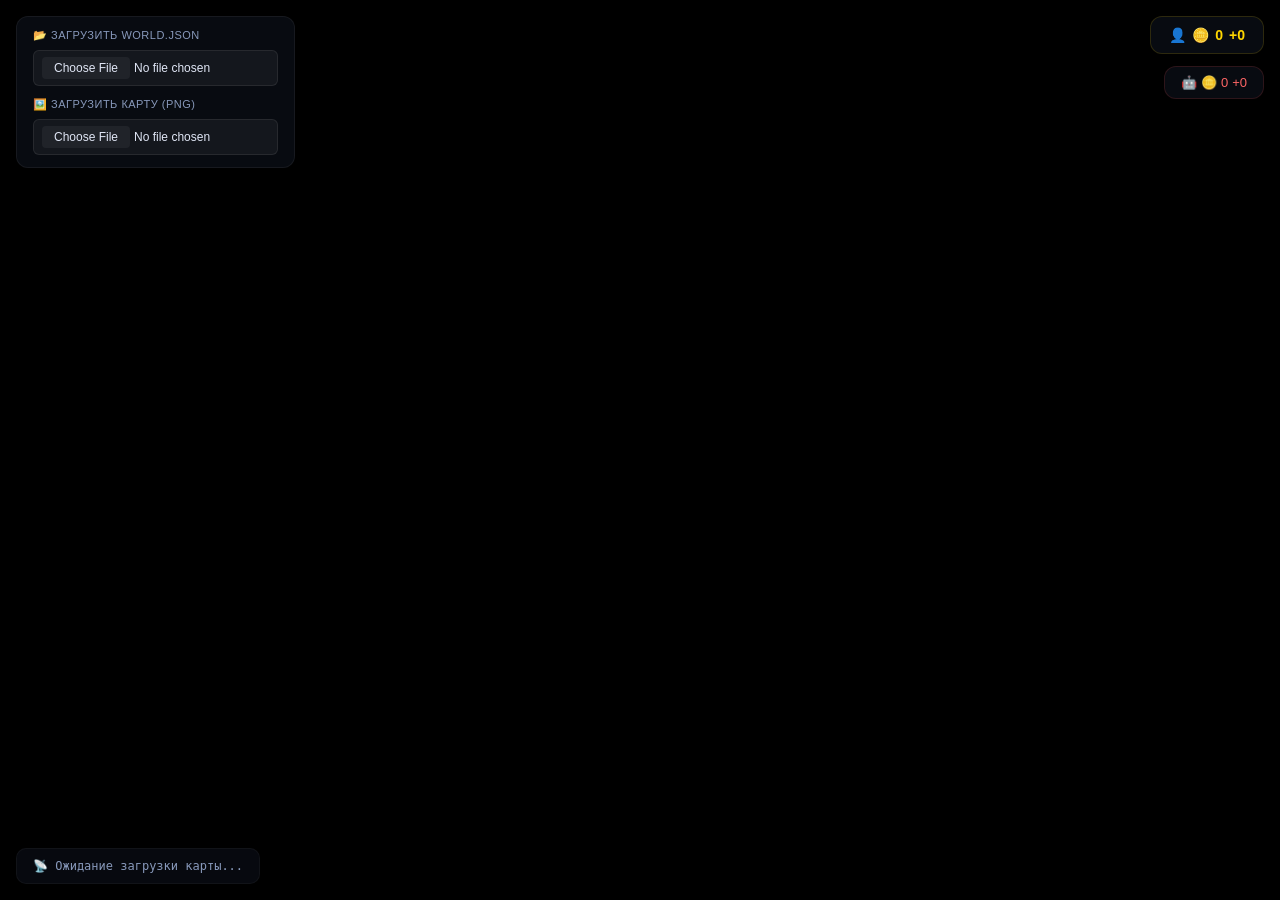
==== index.html @ 54595f09 "Первый коммит: полный проект" ====
<!DOCTYPE html>
<html lang="ru">
<head>
  <meta charset="UTF-8" />
  <title>RTS Engine</title>
  <link rel="stylesheet" href="css/style.css" />
  <style>
    /* Базовые стили (если style.css не подгрузится) */
    body {
      margin: 0;
      overflow: hidden;
      background: #0a0d14;
      color: #fff;
      font-family: 'Segoe UI', sans-serif;
      user-select: none;
    }
    #gameCanvas {
      width: 100vw;
      height: 100vh;
      display: block;
      background: #000;
      cursor: grab;
    }
    #gameCanvas:active {
      cursor: grabbing;
    }
    #fileLoaderBox {
      position: absolute;
      top: 16px;
      left: 16px;
      z-index: 10;
      background: rgba(10, 13, 20, 0.85);
      backdrop-filter: blur(8px);
      padding: 12px 16px;
      border-radius: 12px;
      border: 1px solid rgba(255, 255, 255, 0.06);
      display: flex;
      flex-direction: column;
      gap: 8px;
      font-size: 13px;
      min-width: 180px;
    }
    #fileLoaderBox label {
      color: #8899bb;
      font-size: 11px;
      text-transform: uppercase;
      letter-spacing: 0.5px;
    }
    #fileLoaderBox input[type="file"] {
      background: rgba(255, 255, 255, 0.05);
      border: 1px solid rgba(255, 255, 255, 0.08);
      border-radius: 6px;
      padding: 6px 8px;
      color: #e0e6f5;
      font-size: 12px;
      cursor: pointer;
    }
    #fileLoaderBox input[type="file"]::file-selector-button {
      background: rgba(255, 255, 255, 0.05);
      border: none;
      border-radius: 4px;
      padding: 4px 12px;
      color: #e0e6f5;
      cursor: pointer;
      font-size: 12px;
    }
    #fileLoaderBox input[type="file"]::file-selector-button:hover {
      background: rgba(255, 255, 255, 0.1);
    }
    #infoPanel {
      position: absolute;
      bottom: 16px;
      left: 16px;
      z-index: 10;
      background: rgba(10, 13, 20, 0.75);
      backdrop-filter: blur(8px);
      padding: 10px 16px;
      border-radius: 10px;
      border: 1px solid rgba(255, 255, 255, 0.04);
      font-size: 12px;
      color: #8899bb;
      min-width: 200px;
      pointer-events: none;
      font-family: 'Consolas', monospace;
    }
    #goldDisplay {
      position: absolute;
      top: 16px;
      right: 16px;
      z-index: 10;
      background: rgba(10, 13, 20, 0.85);
      backdrop-filter: blur(8px);
      padding: 10px 18px;
      border-radius: 12px;
      border: 1px solid rgba(255, 215, 0, 0.15);
      font-size: 14px;
      color: #ffd700;
      font-weight: 600;
      display: flex;
      align-items: center;
      gap: 6px;
    }
    #aiGoldDisplay {
      position: absolute;
      top: 66px;
      right: 16px;
      z-index: 10;
      background: rgba(10, 13, 20, 0.85);
      backdrop-filter: blur(8px);
      padding: 8px 16px;
      border-radius: 12px;
      border: 1px solid rgba(255, 80, 80, 0.15);
      font-size: 13px;
      color: #ff6666;
      font-weight: 500;
      display: flex;
      align-items: center;
      gap: 4px;
    }
    /* ===== СТИЛИ ПАНЕЛИ ГОРОДА (встроены на случай, если style.css не загрузился) ===== */
    .city-panel-overlay {
      position: fixed;
      top: 0;
      left: 0;
      width: 100vw;
      height: 100vh;
      background: rgba(0, 0, 0, 0.5);
      backdrop-filter: blur(4px);
      z-index: 999;
      display: none;
      opacity: 0;
      transition: opacity 0.3s ease;
    }
    .city-panel-overlay.visible {
      display: block;
      opacity: 1;
    }
    .city-panel {
      position: fixed;
      bottom: 40px;
      left: 50%;
      transform: translateX(-50%) translateY(120%);
      background: rgba(10, 15, 30, 0.95);
      backdrop-filter: blur(20px);
      border: 1px solid rgba(255, 255, 255, 0.08);
      border-radius: 20px;
      padding: 20px 24px 24px;
      min-width: 340px;
      max-width: 420px;
      width: 90%;
      color: #e0e6f5;
      box-shadow: 0 25px 80px rgba(0, 0, 0, 0.9);
      z-index: 1000;
      transition: transform 0.4s cubic-bezier(0.34, 1.56, 0.64, 1);
      pointer-events: auto;
      display: none;
    }
    .city-panel.visible {
      transform: translateX(-50%) translateY(0);
      display: block;
    }
    .city-panel .close-btn {
      position: absolute;
      top: 12px;
      right: 16px;
      background: none;
      border: none;
      color: #556688;
      font-size: 22px;
      cursor: pointer;
      transition: color 0.2s;
      padding: 4px 8px;
      line-height: 1;
    }
    .city-panel .close-btn:hover {
      color: #e0e6f5;
    }
    .city-panel-header {
      display: flex;
      justify-content: space-between;
      align-items: center;
      margin-bottom: 16px;
      padding-right: 32px;
    }
    .city-panel-header h2 {
      margin: 0;
      font-size: 20px;
      font-weight: 600;
      color: #fff;
    }
    .city-owner {
      font-size: 12px;
      padding: 4px 14px;
      border-radius: 20px;
      font-weight: 500;
      white-space: nowrap;
    }
    .city-owner.player {
      background: rgba(50, 150, 255, 0.2);
      color: #4a9eff;
    }
    .city-owner.ai {
      background: rgba(255, 80, 80, 0.2);
      color: #ff6666;
    }
    .city-owner.neutral {
      background: rgba(200, 200, 200, 0.08);
      color: #7788aa;
    }
    .city-panel-body {
      display: grid;
      grid-template-columns: 1fr 1fr;
      gap: 4px 16px;
      margin-bottom: 18px;
    }
    .city-stat {
      display: flex;
      justify-content: space-between;
      padding: 6px 0;
      border-bottom: 1px solid rgba(255, 255, 255, 0.04);
    }
    .city-stat .label {
      color: #556688;
      font-size: 13px;
    }
    .city-stat .value {
      color: #e0e6f5;
      font-weight: 500;
      font-size: 13px;
    }
    .city-panel-actions {
      display: flex;
      gap: 10px;
    }
    .city-panel-actions .action-btn {
      flex: 1;
      padding: 10px 14px;
      background: rgba(255, 255, 255, 0.04);
      border: 1px solid rgba(255, 255, 255, 0.06);
      border-radius: 12px;
      color: #e0e6f5;
      font-size: 13px;
      font-weight: 500;
      cursor: pointer;
      transition: all 0.2s;
      text-align: center;
    }
    .city-panel-actions .action-btn:hover {
      background: rgba(255, 255, 255, 0.1);
      border-color: rgba(255, 255, 255, 0.15);
      transform: translateY(-1px);
    }
    .city-panel-actions .action-btn:active {
      transform: translateY(0);
    }
    .city-panel-actions .action-btn:disabled {
      opacity: 0.35;
      cursor: not-allowed;
      transform: none !important;
    }
  </style>
</head>

<body>
  <!-- ===== ЗАГРУЗЧИК ===== -->
  <div id="fileLoaderBox">
    <label>📂 Загрузить world.json</label>
    <input id="fileLoader" type="file" accept=".json" />
    <label style="margin-top:4px;">🖼️ Загрузить карту (PNG)</label>
    <input id="imageLoader" type="file" accept="image/png" />
  </div>

  <!-- ===== ИНФОПАНЕЛЬ ===== -->
  <div id="infoPanel">📡 Ожидание загрузки карты...</div>

  <!-- ===== ЗОЛОТО ===== -->
  <div id="goldDisplay">
    <span>👤</span>
    <span>🪙</span>
    <span id="goldAmount">0</span>
    <span id="goldChange">+0</span>
  </div>
  <div id="aiGoldDisplay">
    <span>🤖</span>
    <span>🪙</span>
    <span id="aiGoldAmount">0</span>
    <span id="aiGoldChange">+0</span>
  </div>

  <!-- ===== CANVAS ===== -->
  <canvas id="gameCanvas"></canvas>

  <!-- ===== СКРИПТЫ ===== -->
  <script type="module">
    import CityPanel from "./js/ui/CityPanel.js";
    import GameState from "./js/core/GameState.js";
    import Renderer from "./js/core/Renderer.js";
    import InputHandler from "./js/core/InputHandler.js";
    import Camera from "./js/core/Camera.js";
    import SelectionManager from "./js/core/SelectionManager.js";

    const canvas = document.getElementById("gameCanvas");
    const infoPanel = document.getElementById("infoPanel");
    const goldAmount = document.getElementById("goldAmount");
    const goldChange = document.getElementById("goldChange");
    const aiGoldAmount = document.getElementById("aiGoldAmount");
    const aiGoldChange = document.getElementById("aiGoldChange");

    function resize() {
      canvas.width = window.innerWidth;
      canvas.height = window.innerHeight;
    }
    resize();
    window.addEventListener("resize", resize);

    let game = null;
    let renderer = null;
    let input = null;
    let camera = null;
    let cityPanel = null;

    const fileLoader = document.getElementById("fileLoader");
    const imageLoader = document.getElementById("imageLoader");

    fileLoader.addEventListener("change", async (e) => {
      const file = e.target.files[0];
      if (!file) return;

      try {
        const text = await file.text();
        const world = JSON.parse(text);

        game = new GameState(world);
        camera = new Camera(canvas);
        camera.centerOnWorld();
        renderer = new Renderer(canvas, game, camera);
        cityPanel = new CityPanel(game);
        input = new InputHandler(canvas, game, renderer, camera, cityPanel);
        renderer.setInputHandler(input);

        // ===== СОЗДАЁМ SELECTION MANAGER ПОСЛЕ ВСЕХ =====
        const selectionManager = new SelectionManager(canvas, game, camera, renderer);

        infoPanel.textContent = "✅ Карта загружена!";
        loop();
      } catch (err) {
        console.error("❌ Ошибка загрузки:", err);
        infoPanel.textContent = "❌ Ошибка: " + err.message;
      }
    });

    imageLoader.addEventListener("change", async (e) => {
      const file = e.target.files[0];
      if (!file) return;

      const reader = new FileReader();
      reader.onload = () => {
        const img = new Image();
        img.src = reader.result;
        img.onload = () => {
          if (renderer) {
            renderer.setBackgroundImage(img);
          }
        };
      };
      reader.readAsDataURL(file);
    });

    function updateInfoPanel() {
      if (!game) {
        infoPanel.textContent = "📡 Ожидание загрузки карты...";
        return;
      }

      // Золото игрока
      if (goldAmount) {
        goldAmount.textContent = Math.floor(game.playerGold);
      }
      if (goldChange) {
        const change = game.goldPerTurn || 0;
        const sign = change >= 0 ? "+" : "";
        goldChange.textContent = `${sign}${change}`;
        goldChange.style.color = change >= 0 ? "#66cc88" : "#ff6666";
      }

      // Золото ИИ
      if (aiGoldAmount) {
        aiGoldAmount.textContent = Math.floor(game.aiGold);
      }
      if (aiGoldChange) {
        let aiIncome = 0;
        for (const city of game.cities) {
          if (city.owner === game.aiId) {
            aiIncome += game.getCityIncome(city);
          }
        }
        const sign = aiIncome >= 0 ? "+" : "";
        aiGoldChange.textContent = `${sign}${aiIncome}`;
        aiGoldChange.style.color = aiIncome >= 0 ? "#66cc88" : "#ff6666";
      }

      if (game.selectedCity) {
        const c = game.selectedCity;
        infoPanel.textContent = `🏙️ ${c.name || "Город"} (уровень ${c.level || 1})`;
        return;
      }
      if (game.selectedPoint) {
        const p = game.selectedPoint;
        const type = p.cityType ? `, ${p.cityType}` : "";
        infoPanel.textContent = `📍 Точка #${p.id} (${p.x.toFixed(3)}, ${p.y.toFixed(3)})${type}`;
        return;
      }
      if (game.selectedProvince) {
        const prov = game.selectedProvince;
        infoPanel.textContent = `🗺️ Провинция: ${prov.name || prov.id}`;
        return;
      }
      const stats = game.getStats();
      infoPanel.textContent =
        `📍 ${stats.points} точек | 🛤️ ${stats.roads} дорог | 🏛️ ${stats.provinces} провинций | 🏙️ ${game.cities.length} городов`;
    }

    function loop() {
      if (!game || !renderer) return;

      const dt = 0.016;
      game.update(dt);
      renderer.render();
      updateInfoPanel();

      requestAnimationFrame(loop);
    }

    window.addEventListener("resize", () => {
      if (camera) {
        camera.centerOnWorld();
      }
    });
  </script>
</body>
</html>
---- css/style.css ----
/* ===== БАЗОВЫЕ СТИЛИ ===== */
* {
  margin: 0;
  padding: 0;
  box-sizing: border-box;
}
body {
  background: #0a0f1e;
  color: white;
  font-family: 'Segoe UI', sans-serif;
  overflow: hidden;
  height: 100vh;
}
canvas {
  display: block;
  margin: 0 auto;
  width: 100vw;
  height: 100vh;
  cursor: grab;
}
canvas:active {
  cursor: grabbing;
}

/* ===== ЗАГРУЗЧИК ===== */
#fileLoaderBox {
  position: absolute;
  top: 16px;
  left: 16px;
  z-index: 10;
  background: rgba(10, 13, 20, 0.85);
  backdrop-filter: blur(8px);
  padding: 12px 16px;
  border-radius: 12px;
  border: 1px solid rgba(255, 255, 255, 0.06);
  display: flex;
  flex-direction: column;
  gap: 8px;
  font-size: 13px;
  min-width: 180px;
}
#fileLoaderBox label {
  color: #8899bb;
  font-size: 11px;
  text-transform: uppercase;
  letter-spacing: 0.5px;
}
#fileLoaderBox input[type="file"] {
  background: rgba(255, 255, 255, 0.05);
  border: 1px solid rgba(255, 255, 255, 0.08);
  border-radius: 6px;
  padding: 6px 8px;
  color: #e0e6f5;
  font-size: 12px;
  cursor: pointer;
}

/* ===== ИНФОПАНЕЛЬ ===== */
#infoPanel {
  position: absolute;
  bottom: 16px;
  left: 16px;
  z-index: 10;
  background: rgba(10, 13, 20, 0.75);
  backdrop-filter: blur(8px);
  padding: 10px 16px;
  border-radius: 10px;
  border: 1px solid rgba(255, 255, 255, 0.04);
  font-size: 12px;
  color: #8899bb;
  min-width: 200px;
  pointer-events: none;
  font-family: 'Consolas', monospace;
}

/* ===== ЗОЛОТО ИГРОКА ===== */
#goldDisplay {
  position: absolute;
  top: 16px;
  right: 16px;
  z-index: 10;
  background: rgba(10, 13, 20, 0.85);
  backdrop-filter: blur(8px);
  padding: 10px 18px;
  border-radius: 12px;
  border: 1px solid rgba(255, 215, 0, 0.15);
  font-size: 14px;
  color: #ffd700;
  font-weight: 600;
  display: flex;
  align-items: center;
  gap: 6px;
}

/* ===== ЗОЛОТО ИИ ===== */
#aiGoldDisplay {
  position: absolute;
  top: 66px;
  right: 16px;
  z-index: 10;
  background: rgba(10, 13, 20, 0.85);
  backdrop-filter: blur(8px);
  padding: 8px 16px;
  border-radius: 12px;
  border: 1px solid rgba(255, 80, 80, 0.15);
  font-size: 13px;
  color: #ff6666;
  font-weight: 500;
  display: flex;
  align-items: center;
  gap: 4px;
}

/* ===== ПАНЕЛЬ ГОРОДА ===== */
.city-panel-overlay {
  position: fixed;
  top: 0;
  left: 0;
  width: 100vw;
  height: 100vh;
  background: rgba(0, 0, 0, 0.5);
  backdrop-filter: blur(4px);
  z-index: 999;
  display: none;
  opacity: 0;
  transition: opacity 0.3s ease;
}
.city-panel-overlay.visible {
  display: block;
  opacity: 1;
}

.city-panel {
  position: fixed;
  bottom: 40px;
  left: 50%;
  transform: translateX(-50%) translateY(120%);
  background: rgba(10, 15, 30, 0.95);
  backdrop-filter: blur(20px);
  border: 1px solid rgba(255, 255, 255, 0.08);
  border-radius: 20px;
  padding: 20px 24px 24px;
  min-width: 340px;
  max-width: 420px;
  width: 90%;
  color: #e0e6f5;
  box-shadow: 0 25px 80px rgba(0, 0, 0, 0.9);
  z-index: 1000;
  transition: transform 0.4s cubic-bezier(0.34, 1.56, 0.64, 1);
  pointer-events: auto;
  display: none;
}
.city-panel.visible {
  transform: translateX(-50%) translateY(0);
  display: block;
}

.city-panel .close-btn {
  position: absolute;
  top: 12px;
  right: 16px;
  background: none;
  border: none;
  color: #556688;
  font-size: 22px;
  cursor: pointer;
  transition: color 0.2s;
  padding: 4px 8px;
  line-height: 1;
}
.city-panel .close-btn:hover {
  color: #e0e6f5;
}

.city-panel-header {
  display: flex;
  justify-content: space-between;
  align-items: center;
  margin-bottom: 16px;
  padding-right: 32px;
}
.city-panel-header h2 {
  margin: 0;
  font-size: 20px;
  font-weight: 600;
  color: #fff;
}
.city-owner {
  font-size: 12px;
  padding: 4px 14px;
  border-radius: 20px;
  font-weight: 500;
  white-space: nowrap;
}
.city-owner.player {
  background: rgba(50, 150, 255, 0.2);
  color: #4a9eff;
}
.city-owner.ai {
  background: rgba(255, 80, 80, 0.2);
  color: #ff6666;
}
.city-owner.neutral {
  background: rgba(200, 200, 200, 0.08);
  color: #7788aa;
}

.city-panel-body {
  display: grid;
  grid-template-columns: 1fr 1fr;
  gap: 4px 16px;
  margin-bottom: 18px;
}
.city-stat {
  display: flex;
  justify-content: space-between;
  padding: 6px 0;
  border-bottom: 1px solid rgba(255, 255, 255, 0.04);
}
.city-stat .label {
  color: #556688;
  font-size: 13px;
}
.city-stat .value {
  color: #e0e6f5;
  font-weight: 500;
  font-size: 13px;
}

.city-panel-actions {
  display: flex;
  gap: 10px;
}
.city-panel-actions .action-btn {
  flex: 1;
  padding: 10px 14px;
  background: rgba(255, 255, 255, 0.04);
  border: 1px solid rgba(255, 255, 255, 0.06);
  border-radius: 12px;
  color: #e0e6f5;
  font-size: 13px;
  font-weight: 500;
  cursor: pointer;
  transition: all 0.2s;
  text-align: center;
}
.city-panel-actions .action-btn:hover {
  background: rgba(255, 255, 255, 0.1);
  border-color: rgba(255, 255, 255, 0.15);
  transform: translateY(-1px);
}
.city-panel-actions .action-btn:active {
  transform: translateY(0);
}
.city-panel-actions .action-btn:disabled {
  opacity: 0.35;
  cursor: not-allowed;
  transform: none !important;
}
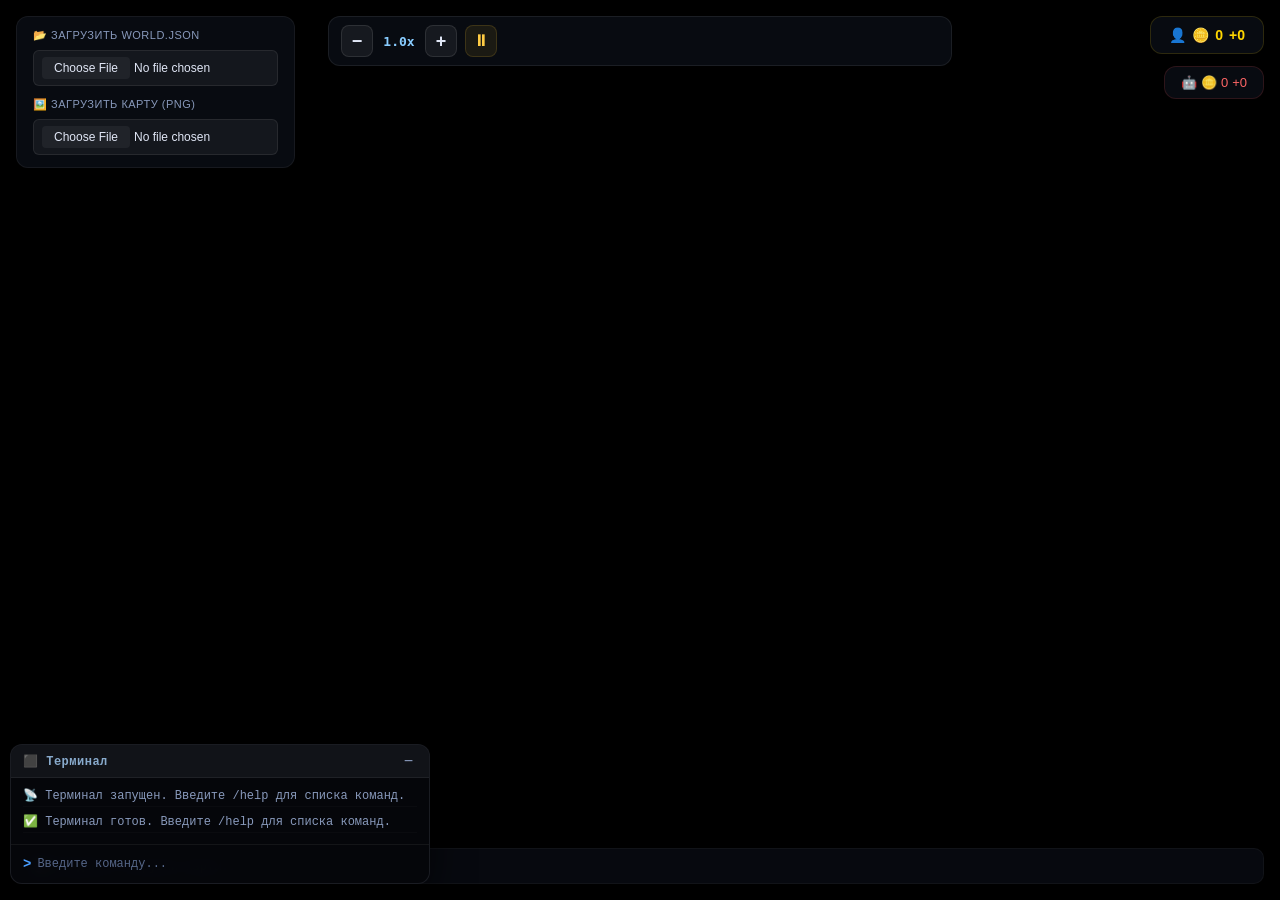
==== commit b9e2a152: "Добавлена регулировка скорости в GameState: кнопки и терминал теперь влияют на игровой процесс" ====
--- a/index.html
+++ b/index.html
@@ -4,6 +4,7 @@
   <meta charset="UTF-8" />
   <title>RTS Engine</title>
   <link rel="stylesheet" href="css/style.css" />
+
   <style>
     /* Базовые стили (если style.css не подгрузится) */
     body {
@@ -14,6 +15,9 @@
       font-family: 'Segoe UI', sans-serif;
       user-select: none;
     }
+
+  
+
     #gameCanvas {
       width: 100vw;
       height: 100vh;
@@ -21,9 +25,11 @@
       background: #000;
       cursor: grab;
     }
+
     #gameCanvas:active {
       cursor: grabbing;
     }
+
     #fileLoaderBox {
       position: absolute;
       top: 16px;
@@ -40,12 +46,14 @@
       font-size: 13px;
       min-width: 180px;
     }
+
     #fileLoaderBox label {
       color: #8899bb;
       font-size: 11px;
       text-transform: uppercase;
       letter-spacing: 0.5px;
     }
+
     #fileLoaderBox input[type="file"] {
       background: rgba(255, 255, 255, 0.05);
       border: 1px solid rgba(255, 255, 255, 0.08);
@@ -55,6 +63,7 @@
       font-size: 12px;
       cursor: pointer;
     }
+
     #fileLoaderBox input[type="file"]::file-selector-button {
       background: rgba(255, 255, 255, 0.05);
       border: none;
@@ -64,9 +73,11 @@
       cursor: pointer;
       font-size: 12px;
     }
+
     #fileLoaderBox input[type="file"]::file-selector-button:hover {
       background: rgba(255, 255, 255, 0.1);
     }
+
     #infoPanel {
       position: absolute;
       bottom: 16px;
@@ -83,6 +94,7 @@
       pointer-events: none;
       font-family: 'Consolas', monospace;
     }
+
     #goldDisplay {
       position: absolute;
       top: 16px;
@@ -100,6 +112,7 @@
       align-items: center;
       gap: 6px;
     }
+
     #aiGoldDisplay {
       position: absolute;
       top: 66px;
@@ -117,7 +130,52 @@
       align-items: center;
       gap: 4px;
     }
-    /* ===== СТИЛИ ПАНЕЛИ ГОРОДА (встроены на случай, если style.css не загрузился) ===== */
+    
+  
+
+
+    /* ===== УПРАВЛЕНИЕ СКОРОСТЬЮ ===== */
+    #speedControls {
+      position: absolute;
+      top: 16px;
+      left: 50%;
+      transform: translateX(-50%);
+      z-index: 20;
+      display: flex;
+      align-items: center;
+      gap: 8px;
+      background: rgba(10, 13, 20, 0.85);
+      backdrop-filter: blur(8px);
+      padding: 8px 12px;
+      border-radius: 12px;
+      border: 1px solid rgba(255, 255, 255, 0.08);
+    }
+
+    #speedControls button {
+      width: 32px;
+      height: 32px;
+      border: 1px solid rgba(255, 255, 255, 0.1);
+      border-radius: 8px;
+      background: rgba(255, 255, 255, 0.06);
+      color: #e0e6f5;
+      font-size: 18px;
+      cursor: pointer;
+    }
+
+    #speedControls button:hover {
+      background: rgba(255, 255, 255, 0.14);
+    }
+
+    #speedDisplay {
+      min-width: 46px;
+      text-align: center;
+      font-family: Consolas, monospace;
+      font-size: 14px;
+      font-weight: bold;
+      color: #ffd700;
+    }
+
+    /* ===== СТИЛИ ПАНЕЛИ ГОРОДА ===== */
     .city-panel-overlay {
       position: fixed;
       top: 0;
@@ -131,10 +189,12 @@
       opacity: 0;
       transition: opacity 0.3s ease;
     }
+
     .city-panel-overlay.visible {
       display: block;
       opacity: 1;
     }
+
     .city-panel {
       position: fixed;
       bottom: 40px;
@@ -155,10 +215,12 @@
       pointer-events: auto;
       display: none;
     }
+
     .city-panel.visible {
       transform: translateX(-50%) translateY(0);
       display: block;
     }
+
     .city-panel .close-btn {
       position: absolute;
       top: 12px;
@@ -172,9 +234,11 @@
       padding: 4px 8px;
       line-height: 1;
     }
+
     .city-panel .close-btn:hover {
       color: #e0e6f5;
     }
+
     .city-panel-header {
       display: flex;
       justify-content: space-between;
@@ -182,12 +246,14 @@
       margin-bottom: 16px;
       padding-right: 32px;
     }
+
     .city-panel-header h2 {
       margin: 0;
       font-size: 20px;
       font-weight: 600;
       color: #fff;
     }
+
     .city-owner {
       font-size: 12px;
       padding: 4px 14px;
@@ -195,43 +261,52 @@
       font-weight: 500;
       white-space: nowrap;
     }
+
     .city-owner.player {
       background: rgba(50, 150, 255, 0.2);
       color: #4a9eff;
     }
+
     .city-owner.ai {
       background: rgba(255, 80, 80, 0.2);
       color: #ff6666;
     }
+
     .city-owner.neutral {
       background: rgba(200, 200, 200, 0.08);
       color: #7788aa;
     }
+
     .city-panel-body {
       display: grid;
       grid-template-columns: 1fr 1fr;
       gap: 4px 16px;
       margin-bottom: 18px;
     }
+
     .city-stat {
       display: flex;
       justify-content: space-between;
       padding: 6px 0;
       border-bottom: 1px solid rgba(255, 255, 255, 0.04);
     }
+
     .city-stat .label {
       color: #556688;
       font-size: 13px;
     }
+
     .city-stat .value {
       color: #e0e6f5;
       font-weight: 500;
       font-size: 13px;
     }
+
     .city-panel-actions {
       display: flex;
       gap: 10px;
     }
+
     .city-panel-actions .action-btn {
       flex: 1;
       padding: 10px 14px;
@@ -245,27 +320,114 @@
       transition: all 0.2s;
       text-align: center;
     }
+
     .city-panel-actions .action-btn:hover {
       background: rgba(255, 255, 255, 0.1);
       border-color: rgba(255, 255, 255, 0.15);
       transform: translateY(-1px);
     }
+
     .city-panel-actions .action-btn:active {
       transform: translateY(0);
     }
+
     .city-panel-actions .action-btn:disabled {
       opacity: 0.35;
       cursor: not-allowed;
       transform: none !important;
     }
+
+    /* ===== ТЕРМИНАЛ ===== */
+    #terminal {
+      position: fixed;
+      bottom: 16px;
+      right: 16px;
+      width: 420px;
+      max-height: 320px;
+      background: rgba(8, 10, 16, 0.95);
+      border: 1px solid rgba(255, 255, 255, 0.08);
+      border-radius: 12px;
+      z-index: 2000;
+      display: flex;
+      flex-direction: column;
+      font-family: 'Consolas', 'Courier New', monospace;
+      font-size: 12px;
+      overflow: hidden;
+      box-shadow: 0 12px 40px rgba(0, 0, 0, 0.6);
+    }
+
+    #terminal.collapsed {
+      max-height: 36px;
+    }
+
+    #terminal-header {
+      display: flex;
+      justify-content: space-between;
+      align-items: center;
+      padding: 8px 12px;
+      background: rgba(255, 255, 255, 0.04);
+      cursor: pointer;
+      user-select: none;
+    }
+
+    #terminal-toggle {
+      background: none;
+      border: none;
+      color: #8899bb;
+      font-size: 16px;
+      cursor: pointer;
+      padding: 0 4px;
+    }
+
+    #terminal-output {
+      flex: 1;
+      overflow-y: auto;
+      padding: 8px 12px;
+      max-height: 220px;
+    }
+
+    .terminal-line {
+      margin-bottom: 3px;
+      word-break: break-word;
+    }
+
+    .terminal-line.info { color: #c0c8d8; }
+    .terminal-line.success { color: #66cc88; }
+    .terminal-line.error { color: #ff6666; }
+    .terminal-line.system { color: #8899bb; }
+    .terminal-line.command { color: #4a9eff; }
+
+    #terminal-input-line {
+      display: flex;
+      align-items: center;
+      padding: 8px 12px;
+      border-top: 1px solid rgba(255, 255, 255, 0.06);
+      gap: 6px;
+    }
+
+    #terminal-prompt {
+      color: #4a9eff;
+    }
+
+    #terminal-input {
+      flex: 1;
+      background: transparent;
+      border: none;
+      outline: none;
+      color: #e0e6f5;
+      font-family: inherit;
+      font-size: 12px;
+    }
   </style>
 </head>
 
 <body>
+
   <!-- ===== ЗАГРУЗЧИК ===== -->
   <div id="fileLoaderBox">
     <label>📂 Загрузить world.json</label>
     <input id="fileLoader" type="file" accept=".json" />
+
     <label style="margin-top:4px;">🖼️ Загрузить карту (PNG)</label>
     <input id="imageLoader" type="file" accept="image/png" />
   </div>
@@ -280,6 +442,7 @@
     <span id="goldAmount">0</span>
     <span id="goldChange">+0</span>
   </div>
+
   <div id="aiGoldDisplay">
     <span>🤖</span>
     <span>🪙</span>
@@ -287,8 +450,31 @@
     <span id="aiGoldChange">+0</span>
   </div>
 
+  <!-- ===== КНОПКИ УПРАВЛЕНИЯ СКОРОСТЬЮ ===== -->
+  <div id="speedControls">
+    <button id="btnSlower" title="Замедлить">−</button>
+    <span id="speedDisplay">1.0x</span>
+    <button id="btnFaster" title="Ускорить">+</button>
+    <button id="btnPause" title="Пауза">⏸</button>
+  </div>
+
   <!-- ===== CANVAS ===== -->
   <canvas id="gameCanvas"></canvas>
+
+  <!-- ===== ВСТРОЕННЫЙ ТЕРМИНАЛ ===== -->
+  <div id="terminal">
+    <div id="terminal-header">
+      <span>⬛ Терминал</span>
+      <button id="terminal-toggle">−</button>
+    </div>
+    <div id="terminal-output">
+      <div class="terminal-line system">📡 Терминал запущен. Введите /help для списка команд.</div>
+    </div>
+    <div id="terminal-input-line">
+      <span id="terminal-prompt">></span>
+      <input id="terminal-input" type="text" placeholder="Введите команду..." />
+    </div>
+  </div>
 
   <!-- ===== СКРИПТЫ ===== -->
   <script type="module">
@@ -299,143 +485,401 @@
     import Camera from "./js/core/Camera.js";
     import SelectionManager from "./js/core/SelectionManager.js";
 
+    /* =========================================================
+       DOM
+       ========================================================= */
     const canvas = document.getElementById("gameCanvas");
     const infoPanel = document.getElementById("infoPanel");
+
     const goldAmount = document.getElementById("goldAmount");
     const goldChange = document.getElementById("goldChange");
+
     const aiGoldAmount = document.getElementById("aiGoldAmount");
     const aiGoldChange = document.getElementById("aiGoldChange");
 
+    const btnSlower = document.getElementById("btnSlower");
+    const btnFaster = document.getElementById("btnFaster");
+    const btnPause = document.getElementById("btnPause");
+    const speedDisplay = document.getElementById("speedDisplay");
+
+    const fileLoader = document.getElementById("fileLoader");
+    const imageLoader = document.getElementById("imageLoader");
+
+    /* =========================================================
+       CANVAS RESIZE
+       ========================================================= */
     function resize() {
       canvas.width = window.innerWidth;
       canvas.height = window.innerHeight;
     }
+
     resize();
     window.addEventListener("resize", resize);
 
+    /* =========================================================
+       GAME STATE
+       ========================================================= */
     let game = null;
     let renderer = null;
     let input = null;
     let camera = null;
     let cityPanel = null;
-
-    const fileLoader = document.getElementById("fileLoader");
-    const imageLoader = document.getElementById("imageLoader");
-
+    let selectionManager = null;
+
+    let animationFrameId = null;
+    let pendingBackgroundImage = null;
+
+    /* =========================================================
+       WORLD.JSON
+       ========================================================= */
     fileLoader.addEventListener("change", async (e) => {
       const file = e.target.files[0];
       if (!file) return;
 
       try {
+        if (animationFrameId !== null) {
+          cancelAnimationFrame(animationFrameId);
+          animationFrameId = null;
+        }
+
         const text = await file.text();
         const world = JSON.parse(text);
 
         game = new GameState(world);
+        updateSpeedControls();
+
         camera = new Camera(canvas);
         camera.centerOnWorld();
+
         renderer = new Renderer(canvas, game, camera);
+
+        if (pendingBackgroundImage) {
+          renderer.setBackgroundImage(pendingBackgroundImage);
+        }
+
         cityPanel = new CityPanel(game);
+
         input = new InputHandler(canvas, game, renderer, camera, cityPanel);
         renderer.setInputHandler(input);
 
-        // ===== СОЗДАЁМ SELECTION MANAGER ПОСЛЕ ВСЕХ =====
-        const selectionManager = new SelectionManager(canvas, game, camera, renderer);
+        selectionManager = new SelectionManager(canvas, game, camera, renderer);
 
         infoPanel.textContent = "✅ Карта загружена!";
         loop();
+
       } catch (err) {
         console.error("❌ Ошибка загрузки:", err);
         infoPanel.textContent = "❌ Ошибка: " + err.message;
       }
     });
 
+    /* =========================================================
+       IMAGE / PNG
+       ========================================================= */
     imageLoader.addEventListener("change", async (e) => {
       const file = e.target.files[0];
       if (!file) return;
 
       const reader = new FileReader();
+
       reader.onload = () => {
         const img = new Image();
         img.src = reader.result;
+
         img.onload = () => {
+          pendingBackgroundImage = img;
           if (renderer) {
             renderer.setBackgroundImage(img);
           }
         };
       };
+
       reader.readAsDataURL(file);
     });
 
+    /* =========================================================
+       INFO PANEL
+       ========================================================= */
     function updateInfoPanel() {
       if (!game) {
         infoPanel.textContent = "📡 Ожидание загрузки карты...";
         return;
       }
 
-      // Золото игрока
+      /* =========================
+         ЗОЛОТО ИГРОКА (чистый доход)
+         ========================= */
       if (goldAmount) {
         goldAmount.textContent = Math.floor(game.playerGold);
       }
+
       if (goldChange) {
-        const change = game.goldPerTurn || 0;
-        const sign = change >= 0 ? "+" : "";
-        goldChange.textContent = `${sign}${change}`;
-        goldChange.style.color = change >= 0 ? "#66cc88" : "#ff6666";
-      }
-
-      // Золото ИИ
+        const net = game.getNetIncome(game.playerId);
+        const sign = net.net >= 0 ? '+' : '';
+        goldChange.textContent = `${sign}${net.net}`;
+        goldChange.style.color = net.net >= 0 ? '#66cc88' : '#ff6666';
+      }
+
+      /* =========================
+         ЗОЛОТО ИИ (чистый доход)
+         ========================= */
       if (aiGoldAmount) {
         aiGoldAmount.textContent = Math.floor(game.aiGold);
       }
+
       if (aiGoldChange) {
-        let aiIncome = 0;
-        for (const city of game.cities) {
-          if (city.owner === game.aiId) {
-            aiIncome += game.getCityIncome(city);
-          }
-        }
-        const sign = aiIncome >= 0 ? "+" : "";
-        aiGoldChange.textContent = `${sign}${aiIncome}`;
-        aiGoldChange.style.color = aiIncome >= 0 ? "#66cc88" : "#ff6666";
-      }
-
+        const net = game.getNetIncome(game.aiId);
+        const sign = net.net >= 0 ? '+' : '';
+        aiGoldChange.textContent = `${sign}${net.net}`;
+        aiGoldChange.style.color = net.net >= 0 ? '#66cc88' : '#ff6666';
+      }
+
+      /* =========================
+         SELECTED CITY
+         ========================= */
       if (game.selectedCity) {
         const c = game.selectedCity;
         infoPanel.textContent = `🏙️ ${c.name || "Город"} (уровень ${c.level || 1})`;
         return;
       }
+
+      /* =========================
+         SELECTED POINT
+         ========================= */
       if (game.selectedPoint) {
         const p = game.selectedPoint;
         const type = p.cityType ? `, ${p.cityType}` : "";
         infoPanel.textContent = `📍 Точка #${p.id} (${p.x.toFixed(3)}, ${p.y.toFixed(3)})${type}`;
         return;
       }
+
+      /* =========================
+         SELECTED PROVINCE
+         ========================= */
       if (game.selectedProvince) {
         const prov = game.selectedProvince;
         infoPanel.textContent = `🗺️ Провинция: ${prov.name || prov.id}`;
         return;
       }
+
+      /* =========================
+         GENERAL STATS
+         ========================= */
       const stats = game.getStats();
       infoPanel.textContent =
         `📍 ${stats.points} точек | 🛤️ ${stats.roads} дорог | 🏛️ ${stats.provinces} провинций | 🏙️ ${game.cities.length} городов`;
     }
 
+
+    /* =========================================================
+       УПРАВЛЕНИЕ СКОРОСТЬЮ
+       ========================================================= */
+    function updateSpeedControls() {
+      if (!game) return;
+
+      const speed = game.speedMultiplier ?? 1;
+      speedDisplay.textContent = `${speed.toFixed(1)}x`;
+
+      if (game.paused) {
+        btnPause.textContent = "▶";
+        btnPause.title = "Продолжить";
+      } else {
+        btnPause.textContent = "⏸";
+        btnPause.title = "Пауза";
+      }
+    }
+
+    btnSlower.addEventListener("click", () => {
+      if (!game || typeof game.setSpeed !== "function") return;
+
+      const currentSpeed = game.speedMultiplier ?? 1;
+      const newSpeed = Math.max(0.1, currentSpeed - 0.1);
+
+      game.setSpeed(Number(newSpeed.toFixed(1)));
+      updateSpeedControls();
+    });
+
+    btnFaster.addEventListener("click", () => {
+      if (!game || typeof game.setSpeed !== "function") return;
+
+      const currentSpeed = game.speedMultiplier ?? 1;
+      const newSpeed = Math.min(5.0, currentSpeed + 0.1);
+
+      game.setSpeed(Number(newSpeed.toFixed(1)));
+      updateSpeedControls();
+    });
+
+    btnPause.addEventListener("click", () => {
+      if (!game || typeof game.togglePause !== "function") return;
+
+      game.togglePause();
+      updateSpeedControls();
+    });
+
+    /* =========================================================
+       GAME LOOP
+       ========================================================= */
     function loop() {
-      if (!game || !renderer) return;
+      if (!game || !renderer) {
+        animationFrameId = null;
+        return;
+      }
 
       const dt = 0.016;
+
       game.update(dt);
       renderer.render();
       updateInfoPanel();
 
-      requestAnimationFrame(loop);
-    }
-
-    window.addEventListener("resize", () => {
-      if (camera) {
-        camera.centerOnWorld();
+      animationFrameId = requestAnimationFrame(loop);
+    }
+
+    /* =========================================================
+       ТЕРМИНАЛ
+       ========================================================= */
+    const terminalOutput = document.getElementById('terminal-output');
+    const terminalInput = document.getElementById('terminal-input');
+    const terminalToggle = document.getElementById('terminal-toggle');
+    const terminal = document.getElementById('terminal');
+
+    function terminalLog(message, type = 'info') {
+      const line = document.createElement('div');
+      line.className = `terminal-line ${type}`;
+      line.textContent = message;
+      terminalOutput.appendChild(line);
+      terminalOutput.scrollTop = terminalOutput.scrollHeight;
+    }
+
+    const originalConsoleLog = console.log;
+    console.log = function (...args) {
+      originalConsoleLog(...args);
+      const msg = args.join(' ');
+      terminalLog(msg, 'info');
+    };
+
+    function handleTerminalCommand(input) {
+      const trimmed = input.trim();
+      if (!trimmed) return;
+
+      terminalLog(`> ${trimmed}`, 'command');
+
+      if (!game) {
+        terminalLog('❌ Игра ещё не загружена. Сначала загрузите world.json', 'error');
+        return;
+      }
+
+      const parts = trimmed.split(' ');
+      const cmd = parts[0].toLowerCase();
+      const args = parts.slice(1);
+
+      switch (cmd) {
+        case '/help':
+          terminalLog('📖 Доступные команды:', 'system');
+          terminalLog('  /speed [0.1-5.0]  — Установить скорость игры', 'system');
+          terminalLog('  /pause             — Включить/выключить паузу', 'system');
+          terminalLog('  /gold              — Показать золото игрока и ИИ', 'system');
+          terminalLog('  /units             — Показать количество юнитов', 'system');
+          terminalLog('  /cities            — Показать список городов', 'system');
+          terminalLog('  /clear             — Очистить терминал', 'system');
+          terminalLog('  /status            — Текущее состояние игры', 'system');
+          break;
+
+        case '/speed':
+          const speed = parseFloat(args[0]);
+          if (!isNaN(speed) && speed >= 0.1 && speed <= 5.0) {
+            if (typeof game.setSpeed === 'function') {
+              game.setSpeed(speed);
+              updateSpeedControls();
+              terminalLog(`⚡ Скорость установлена: ${speed.toFixed(1)}x`, 'success');
+            } else {
+              terminalLog('❌ Метод setSpeed ещё не реализован в GameState', 'error');
+            }
+          } else {
+            terminalLog('❌ Укажите число от 0.1 до 5.0 (пример: /speed 2.0)', 'error');
+          }
+          break;
+
+        case '/pause':
+          const isPaused = game.togglePause();
+          updateSpeedControls();
+          terminalLog(isPaused ? '⏸ Игра на паузе' : '▶ Игра продолжена', 'info');
+          break;
+
+        case '/gold':
+          terminalLog(`👤 Золото игрока: ${Math.floor(game.playerGold)}`, 'info');
+          terminalLog(`🤖 Золото ИИ: ${Math.floor(game.aiGold)}`, 'info');
+          break;
+
+        case '/units':
+          const playerUnits = game.units.filter(u => u.owner === game.playerId).length;
+          const aiUnits = game.units.filter(u => u.owner === game.aiId).length;
+          terminalLog(`👤 Юнитов игрока: ${playerUnits}`, 'info');
+          terminalLog(`🤖 Юнитов ИИ: ${aiUnits}`, 'info');
+          break;
+
+        case '/cities':
+          const citiesByOwner = {};
+          for (const city of game.cities) {
+            const owner = city.owner === game.playerId ? 'Игрок' :
+                          city.owner === game.aiId ? 'ИИ' : 'Нейтрал';
+            if (!citiesByOwner[owner]) citiesByOwner[owner] = [];
+            citiesByOwner[owner].push(city.name);
+          }
+          for (const [owner, names] of Object.entries(citiesByOwner)) {
+            terminalLog(`🏙️ ${owner}: ${names.join(', ')}`, 'info');
+          }
+          break;
+
+        case '/clear':
+          terminalOutput.innerHTML = '';
+          terminalLog('📡 Терминал очищен', 'system');
+          break;
+
+        case '/status':
+          const pUnits = game.units.filter(u => u.owner === game.playerId).length;
+          const aUnits = game.units.filter(u => u.owner === game.aiId).length;
+          terminalLog(`🏙️ Городов: ${game.cities.length}`, 'info');
+          terminalLog(`👤 Юнитов игрока: ${pUnits}`, 'info');
+          terminalLog(`🤖 Юнитов ИИ: ${aUnits}`, 'info');
+          terminalLog(`👤 Золото игрока: ${Math.floor(game.playerGold)}`, 'info');
+          terminalLog(`🤖 Золото ИИ: ${Math.floor(game.aiGold)}`, 'info');
+          if (game.speedMultiplier !== undefined) {
+            terminalLog(`⚡ Текущая скорость: ${game.speedMultiplier.toFixed(1)}x`, 'info');
+          }
+          terminalLog(game.paused ? '⏸ Игра на паузе' : '▶ Игра запущена', 'info');
+          break;
+
+        default:
+          terminalLog(`❌ Неизвестная команда: ${cmd}. Введите /help для списка.`, 'error');
+          break;
+      }
+    }
+
+    terminalInput.addEventListener('keydown', (e) => {
+      if (e.key === 'Enter') {
+        const cmd = terminalInput.value;
+        handleTerminalCommand(cmd);
+        terminalInput.value = '';
       }
     });
+
+    terminalToggle.addEventListener('click', () => {
+      terminal.classList.toggle('collapsed');
+      terminalToggle.textContent = terminal.classList.contains('collapsed') ? '+' : '−';
+    });
+
+    document.getElementById('terminal-header').addEventListener('click', (e) => {
+      if (e.target.tagName !== 'BUTTON') {
+        terminalToggle.click();
+      }
+    });
+
+    terminal.addEventListener('click', () => {
+      terminalInput.focus();
+    });
+
+    terminalLog('✅ Терминал готов. Введите /help для списка команд.', 'system');
   </script>
+
 </body>
 </html>
--- a/css/style.css
+++ b/css/style.css
@@ -4,6 +4,7 @@
   padding: 0;
   box-sizing: border-box;
 }
+
 body {
   background: #0a0f1e;
   color: white;
@@ -11,6 +12,7 @@
   overflow: hidden;
   height: 100vh;
 }
+
 canvas {
   display: block;
   margin: 0 auto;
@@ -18,6 +20,7 @@
   height: 100vh;
   cursor: grab;
 }
+
 canvas:active {
   cursor: grabbing;
 }
@@ -39,12 +42,14 @@
   font-size: 13px;
   min-width: 180px;
 }
+
 #fileLoaderBox label {
   color: #8899bb;
   font-size: 11px;
   text-transform: uppercase;
   letter-spacing: 0.5px;
 }
+
 #fileLoaderBox input[type="file"] {
   background: rgba(255, 255, 255, 0.05);
   border: 1px solid rgba(255, 255, 255, 0.08);
@@ -55,11 +60,12 @@
   cursor: pointer;
 }
 
-/* ===== ИНФОПАНЕЛЬ ===== */
+/* ===== ИНФОРМАЦИОННАЯ ПАНЕЛЬ ===== */
 #infoPanel {
   position: absolute;
   bottom: 16px;
   left: 16px;
+  right: 16px;
   z-index: 10;
   background: rgba(10, 13, 20, 0.75);
   backdrop-filter: blur(8px);
@@ -109,6 +115,78 @@
   display: flex;
   align-items: center;
   gap: 4px;
+}
+
+/* ===== КНОПКИ УПРАВЛЕНИЯ СКОРОСТЬЮ ===== */
+#speedControls {
+  position: absolute;
+  top: 116px;
+  right: 16px;
+  z-index: 10;
+  background: rgba(10, 13, 20, 0.85);
+  backdrop-filter: blur(8px);
+  padding: 8px 12px;
+  border-radius: 12px;
+  border: 1px solid rgba(255, 255, 255, 0.06);
+  display: flex;
+  align-items: center;
+  gap: 6px;
+  font-size: 14px;
+  color: #e0e6f5;
+  user-select: none;
+}
+
+#speedControls button {
+  background: rgba(255, 255, 255, 0.06);
+  border: 1px solid rgba(255, 255, 255, 0.08);
+  border-radius: 6px;
+  color: #c0d0e0;
+  font-size: 16px;
+  font-weight: 600;
+  width: 28px;
+  height: 28px;
+  cursor: pointer;
+  transition: all 0.15s;
+  display: flex;
+  align-items: center;
+  justify-content: center;
+  line-height: 1;
+}
+
+#speedControls button:hover {
+  background: rgba(255, 255, 255, 0.12);
+  border-color: rgba(255, 255, 255, 0.15);
+}
+
+#speedControls button:active {
+  transform: scale(0.92);
+}
+
+#speedControls #speedDisplay {
+  min-width: 36px;
+  text-align: center;
+  font-weight: 600;
+  font-size: 13px;
+  color: #88ccff;
+  font-variant-numeric: tabular-nums;
+}
+
+#speedControls #btnPause {
+  background: rgba(255, 200, 50, 0.08);
+  border-color: rgba(255, 200, 50, 0.15);
+  color: #ffcc44;
+  font-size: 16px;
+  width: 32px;
+}
+
+#speedControls #btnPause:hover {
+  background: rgba(255, 200, 50, 0.15);
+}
+
+#speedControls #btnPause.active {
+  background: rgba(255, 80, 80, 0.15);
+  border-color: rgba(255, 80, 80, 0.3);
+  color: #ff6666;
 }
 
 /* ===== ПАНЕЛЬ ГОРОДА ===== */
@@ -125,6 +203,7 @@
   opacity: 0;
   transition: opacity 0.3s ease;
 }
+
 .city-panel-overlay.visible {
   display: block;
   opacity: 1;
@@ -150,6 +229,7 @@
   pointer-events: auto;
   display: none;
 }
+
 .city-panel.visible {
   transform: translateX(-50%) translateY(0);
   display: block;
@@ -168,6 +248,7 @@
   padding: 4px 8px;
   line-height: 1;
 }
+
 .city-panel .close-btn:hover {
   color: #e0e6f5;
 }
@@ -179,12 +260,14 @@
   margin-bottom: 16px;
   padding-right: 32px;
 }
+
 .city-panel-header h2 {
   margin: 0;
   font-size: 20px;
   font-weight: 600;
   color: #fff;
 }
+
 .city-owner {
   font-size: 12px;
   padding: 4px 14px;
@@ -192,14 +275,17 @@
   font-weight: 500;
   white-space: nowrap;
 }
+
 .city-owner.player {
   background: rgba(50, 150, 255, 0.2);
   color: #4a9eff;
 }
+
 .city-owner.ai {
   background: rgba(255, 80, 80, 0.2);
   color: #ff6666;
 }
+
 .city-owner.neutral {
   background: rgba(200, 200, 200, 0.08);
   color: #7788aa;
@@ -211,16 +297,19 @@
   gap: 4px 16px;
   margin-bottom: 18px;
 }
+
 .city-stat {
   display: flex;
   justify-content: space-between;
   padding: 6px 0;
   border-bottom: 1px solid rgba(255, 255, 255, 0.04);
 }
+
 .city-stat .label {
   color: #556688;
   font-size: 13px;
 }
+
 .city-stat .value {
   color: #e0e6f5;
   font-weight: 500;
@@ -231,6 +320,7 @@
   display: flex;
   gap: 10px;
 }
+
 .city-panel-actions .action-btn {
   flex: 1;
   padding: 10px 14px;
@@ -244,16 +334,162 @@
   transition: all 0.2s;
   text-align: center;
 }
+
 .city-panel-actions .action-btn:hover {
   background: rgba(255, 255, 255, 0.1);
   border-color: rgba(255, 255, 255, 0.15);
   transform: translateY(-1px);
 }
+
 .city-panel-actions .action-btn:active {
   transform: translateY(0);
 }
+
 .city-panel-actions .action-btn:disabled {
   opacity: 0.35;
   cursor: not-allowed;
   transform: none !important;
+}
+
+/* ===== ВСТРОЕННЫЙ ТЕРМИНАЛ ===== */
+#terminal {
+  position: fixed;
+  bottom: 10px;
+  left: 10px;
+  width: 480px;
+  max-width: calc(100vw - 20px);
+  background: rgba(0, 0, 0, 0.9);
+  backdrop-filter: blur(10px);
+  border: 1px solid rgba(255, 255, 255, 0.08);
+  border-radius: 10px;
+  font-family: 'Consolas', 'Courier New', monospace;
+  font-size: 13px;
+  color: #c0d0e0;
+  box-shadow: 0 8px 32px rgba(0, 0, 0, 0.8);
+  z-index: 200;
+  display: flex;
+  flex-direction: column;
+  max-height: 300px;
+  transition: max-height 0.3s ease;
+  overflow: hidden;
+}
+
+#terminal-header {
+  display: flex;
+  justify-content: space-between;
+  align-items: center;
+  padding: 6px 12px;
+  background: rgba(255, 255, 255, 0.04);
+  border-bottom: 1px solid rgba(255, 255, 255, 0.06);
+  cursor: pointer;
+  user-select: none;
+}
+
+#terminal-header span {
+  font-weight: 600;
+  font-size: 12px;
+  letter-spacing: 0.5px;
+  color: #88aacc;
+}
+
+#terminal-toggle {
+  background: none;
+  border: none;
+  color: #88aacc;
+  font-size: 16px;
+  cursor: pointer;
+  padding: 0 6px;
+  line-height: 1;
+}
+
+#terminal-toggle:hover {
+  color: #ffffff;
+}
+
+#terminal-output {
+  flex: 1;
+  padding: 6px 12px;
+  overflow-y: auto;
+  max-height: 220px;
+  min-height: 60px;
+  display: flex;
+  flex-direction: column;
+  gap: 2px;
+  background: rgba(0, 0, 0, 0.3);
+}
+
+.terminal-line {
+  padding: 1px 0;
+  border-bottom: 1px solid rgba(255, 255, 255, 0.02);
+  font-size: 12px;
+  line-height: 1.5;
+  white-space: pre-wrap;
+  word-break: break-word;
+}
+
+.terminal-line.system {
+  color: #66aadd;
+}
+
+.terminal-line.command {
+  color: #ddcc88;
+}
+
+.terminal-line.info {
+  color: #88dd88;
+}
+
+.terminal-line.warning {
+  color: #ddbb55;
+}
+
+.terminal-line.error {
+  color: #ee6666;
+}
+
+.terminal-line.success {
+  color: #66dd88;
+}
+
+#terminal-input-line {
+  display: flex;
+  align-items: center;
+  padding: 4px 12px 8px;
+  border-top: 1px solid rgba(255, 255, 255, 0.06);
+  background: rgba(0, 0, 0, 0.3);
+  gap: 6px;
+}
+
+#terminal-prompt {
+  color: #88dd88;
+  font-weight: bold;
+  font-size: 14px;
+}
+
+#terminal-input {
+  flex: 1;
+  background: transparent;
+  border: none;
+  outline: none;
+  color: #c0d0e0;
+  font-family: inherit;
+  font-size: 13px;
+  padding: 4px 0;
+}
+
+#terminal-input::placeholder {
+  color: #556688;
+}
+
+/* ===== СКРЫТОЕ СОСТОЯНИЕ ТЕРМИНАЛА ===== */
+#terminal.collapsed {
+  max-height: 36px;
+}
+
+#terminal.collapsed #terminal-output {
+  display: none;
+}
+
+#terminal.collapsed #terminal-input-line {
+  display: none;
 }
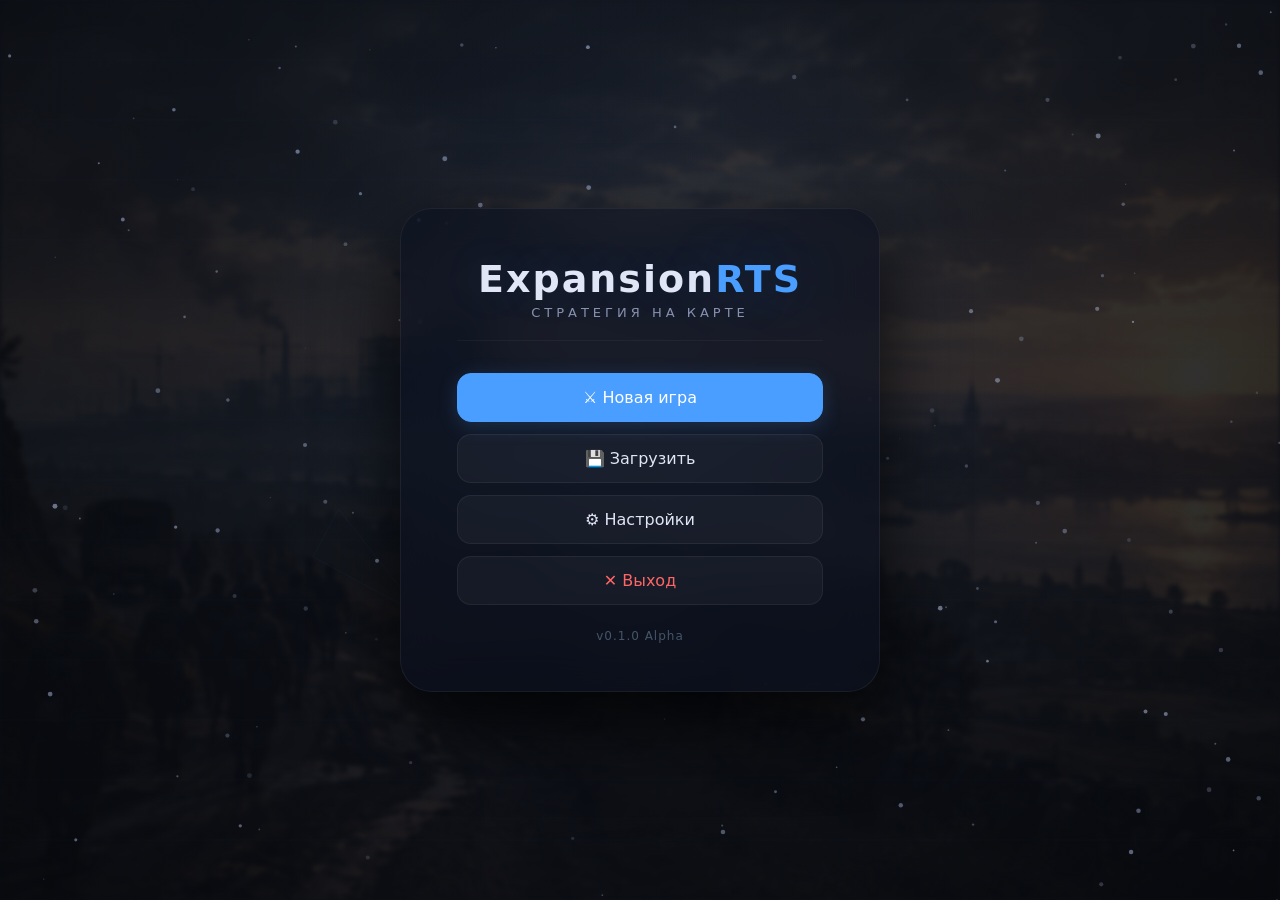
==== commit 7da983d6: "Описание изменений" ====
--- a/index.html
+++ b/index.html
@@ -6,7 +6,6 @@
   <link rel="stylesheet" href="css/style.css" />
 
   <style>
-    /* Базовые стили (если style.css не подгрузится) */
     body {
       margin: 0;
       overflow: hidden;
@@ -15,8 +14,6 @@
       font-family: 'Segoe UI', sans-serif;
       user-select: none;
     }
-
-  
 
     #gameCanvas {
       width: 100vw;
@@ -130,11 +127,7 @@
       align-items: center;
       gap: 4px;
     }
-    
-  
-
-
-    /* ===== УПРАВЛЕНИЕ СКОРОСТЬЮ ===== */
+
     #speedControls {
       position: absolute;
       top: 16px;
@@ -173,6 +166,310 @@
       font-size: 14px;
       font-weight: bold;
       color: #ffd700;
+    }
+
+    /* ===== ПАНЕЛЬ ДИПЛОМАТИИ ===== */
+    #diplomacyPanel {
+      position: absolute;
+      top: 116px;
+      right: 16px;
+      z-index: 10;
+      background: rgba(10, 13, 20, 0.85);
+      backdrop-filter: blur(8px);
+      padding: 10px 14px;
+      border-radius: 12px;
+      border: 1px solid rgba(255, 255, 255, 0.06);
+      font-size: 13px;
+      color: #e0e6f5;
+      min-width: 200px;
+      user-select: none;
+    }
+
+    #diplomacyStatus {
+      display: flex;
+      align-items: center;
+      gap: 8px;
+      margin-bottom: 10px;
+      font-weight: 600;
+      font-size: 14px;
+    }
+
+    #diplomacyIcon {
+      font-size: 18px;
+    }
+
+    #diplomacyText {
+      color: #66cc88;
+    }
+
+    #diplomacyText.war {
+      color: #ff6666;
+    }
+
+    #diplomacyActions {
+      display: grid;
+      grid-template-columns: 1fr 1fr;
+      gap: 6px;
+    }
+
+    #diplomacyActions button {
+      background: rgba(255, 255, 255, 0.06);
+      border: 1px solid rgba(255, 255, 255, 0.08);
+      border-radius: 8px;
+      color: #c0d0e0;
+      font-size: 12px;
+      font-weight: 500;
+      padding: 8px 10px;
+      cursor: pointer;
+      transition: all 0.15s;
+      text-align: center;
+    }
+
+    #diplomacyActions button:hover {
+      background: rgba(255, 255, 255, 0.12);
+      border-color: rgba(255, 255, 255, 0.15);
+      transform: translateY(-1px);
+    }
+
+    #diplomacyActions button:disabled {
+      opacity: 0.35;
+      cursor: not-allowed;
+      transform: none;
+    }
+
+    #btnWar {
+      background: rgba(255, 80, 80, 0.12);
+      border-color: rgba(255, 80, 80, 0.25);
+      color: #ff8888;
+    }
+
+    #btnWar:hover:not(:disabled) {
+      background: rgba(255, 80, 80, 0.25);
+    }
+
+    #btnPeace {
+      background: rgba(80, 255, 150, 0.12);
+      border-color: rgba(80, 255, 150, 0.25);
+      color: #88ffbb;
+    }
+
+    #btnPeace:hover:not(:disabled) {
+      background: rgba(80, 255, 150, 0.25);
+    }
+
+    #btnAlliance,
+    #btnTrade {
+      color: #8899bb;
+      opacity: 0.7;
+    }
+
+    /* ===== ВЫБОР СТАРТОВОГО ГОРОДА ===== */
+    #startCityOverlay {
+      position: fixed;
+      inset: 0;
+      z-index: 1500;
+      display: none;
+      align-items: flex-end;
+      justify-content: center;
+      padding-bottom: 40px;
+      background: rgba(5, 8, 16, 0.35);
+      pointer-events: none;
+    }
+
+    #startCityOverlay.visible {
+      display: flex;
+    }
+
+    #startCityBox {
+      pointer-events: auto;
+      width: min(420px, calc(100vw - 40px));
+      padding: 28px;
+      border-radius: 18px;
+      border: 1px solid rgba(255, 255, 255, 0.12);
+      background: rgba(10, 15, 30, 0.96);
+      box-shadow: 0 25px 80px rgba(0, 0, 0, 0.65);
+      text-align: center;
+    }
+
+    #startCityBox h2 {
+      margin: 0 0 14px;
+      color: #ffffff;
+      font-size: 24px;
+    }
+
+    #startCityBox p {
+      margin: 0 0 18px;
+      color: #9aaaca;
+      font-size: 14px;
+      line-height: 1.5;
+    }
+
+    #startCityName {
+      min-height: 22px;
+      margin-bottom: 18px;
+      color: #ffd166;
+      font-size: 16px;
+      font-weight: 600;
+    }
+
+    #startGameButton {
+      width: 100%;
+      padding: 12px 18px;
+      border: 1px solid rgba(100, 220, 150, 0.3);
+      border-radius: 10px;
+      background: rgba(80, 220, 140, 0.16);
+      color: #9dffc4;
+      font-size: 15px;
+      font-weight: 600;
+      cursor: pointer;
+    }
+
+    #startGameButton:hover:not(:disabled) {
+      background: rgba(80, 220, 140, 0.28);
+    }
+
+    #startGameButton:disabled {
+      opacity: 0.35;
+      cursor: not-allowed;
+    }
+
+    /* ===== ДРАФТ ПРОВИНЦИЙ ===== */
+    #draftOverlay {
+      position: fixed;
+      inset: 0;
+      z-index: 1500;
+      display: none;
+      align-items: flex-end;
+      justify-content: center;
+      padding-bottom: 40px;
+      background: rgba(5, 8, 16, 0.35);
+      pointer-events: none;
+    }
+
+    #draftOverlay.visible {
+      display: flex;
+    }
+
+    #draftBox {
+      pointer-events: auto;
+      width: min(480px, calc(100vw - 40px));
+      padding: 24px 28px;
+      border-radius: 18px;
+      border: 1px solid rgba(255, 255, 255, 0.12);
+      background: rgba(10, 15, 30, 0.96);
+      box-shadow: 0 25px 80px rgba(0, 0, 0, 0.65);
+      text-align: center;
+      color: #e0e6f5;
+    }
+
+    #draftBox h2 {
+      margin: 0 0 12px;
+      color: #a3b8ff;
+      font-size: 22px;
+    }
+
+    #draftBox p {
+      margin: 0 0 14px;
+      color: #9aaaca;
+      font-size: 13px;
+      line-height: 1.5;
+    }
+
+    #draftStatus {
+      display: flex;
+      justify-content: space-around;
+      margin-bottom: 12px;
+      font-size: 14px;
+    }
+
+    #draftStatus b {
+      color: #ffd166;
+      font-size: 16px;
+    }
+
+    #draftTurn {
+      font-size: 14px;
+      color: #88ccff;
+      padding-top: 10px;
+      border-top: 1px solid rgba(255, 255, 255, 0.08);
+    }
+
+    #draftTurnLabel {
+      color: #ffd166;
+    }
+
+    /* ===== НАСТРОЙКА ДРАФТА ===== */
+    #draftSetupOverlay {
+      position: fixed;
+      inset: 0;
+      z-index: 1600;
+      display: none;
+      align-items: center;
+      justify-content: center;
+      background: rgba(5, 8, 16, 0.6);
+    }
+
+    #draftSetupOverlay.visible {
+      display: flex;
+    }
+
+    #draftSetupBox {
+      width: min(440px, calc(100vw - 40px));
+      padding: 26px 28px;
+      border-radius: 18px;
+      border: 1px solid rgba(255, 255, 255, 0.12);
+      background: rgba(10, 15, 30, 0.98);
+      box-shadow: 0 25px 80px rgba(0, 0, 0, 0.7);
+      text-align: center;
+      color: #e0e6f5;
+    }
+
+    #draftSetupBox h2 {
+      margin: 0 0 10px;
+      color: #a3b8ff;
+      font-size: 22px;
+    }
+
+    #draftSetupBox p {
+      margin: 0 0 16px;
+      color: #9aaaca;
+      font-size: 13px;
+      line-height: 1.5;
+    }
+
+    #draftSetupStart {
+      width: 100%;
+      padding: 12px 18px;
+      border: 1px solid rgba(100, 220, 150, 0.3);
+      border-radius: 10px;
+      background: rgba(80, 220, 140, 0.16);
+      color: #9dffc4;
+      font-size: 15px;
+      font-weight: 600;
+      cursor: pointer;
+    }
+
+    #draftSetupStart:hover {
+      background: rgba(80, 220, 140, 0.28);
+    }
+
+    #draftActions button {
+      padding: 9px 12px;
+      border: 1px solid rgba(255, 255, 255, 0.1);
+      border-radius: 8px;
+      background: rgba(255, 255, 255, 0.06);
+      color: #e0e6f5;
+      font-size: 12px;
+      cursor: pointer;
+    }
+
+    #draftActions button:hover {
+      background: rgba(255, 255, 255, 0.14);
+    }
+
+    #draftActions button:disabled {
+      opacity: 0.35;
+      cursor: not-allowed;
     }
 
     /* ===== СТИЛИ ПАНЕЛИ ГОРОДА ===== */
@@ -206,13 +503,15 @@
       border-radius: 20px;
       padding: 20px 24px 24px;
       min-width: 340px;
-      max-width: 420px;
-      width: 90%;
+      max-width: 460px;   /* ← чуть шире, чтобы 2 колонки влезали */
+      width: min(90%, 460px);
+      box-sizing: border-box;
       color: #e0e6f5;
       box-shadow: 0 25px 80px rgba(0, 0, 0, 0.9);
       z-index: 1000;
       transition: transform 0.4s cubic-bezier(0.34, 1.56, 0.64, 1);
       pointer-events: auto;
+      overflow: hidden;
       display: none;
     }
 
@@ -327,14 +626,359 @@
       transform: translateY(-1px);
     }
 
-    .city-panel-actions .action-btn:active {
-      transform: translateY(0);
-    }
-
     .city-panel-actions .action-btn:disabled {
       opacity: 0.35;
       cursor: not-allowed;
-      transform: none !important;
+    }
+    
+        /* ===== НАЙМ: сетка кнопок внутри панели ===== */
+    .city-panel .unit-type-grid {
+      display: grid;
+      grid-template-columns: repeat(2, minmax(0, 1fr));
+      gap: 8px;
+      width: 100%;
+      max-width: 100%;
+      box-sizing: border-box;
+      margin-bottom: 12px;
+    }
+
+    .city-panel .unit-type-btn {
+      display: flex;
+      flex-direction: column;
+      align-items: center;
+      justify-content: center;
+      gap: 2px;
+      width: 100%;
+      min-width: 0;
+      max-width: 100%;
+      box-sizing: border-box;
+      padding: 8px 6px;
+      font-size: 11px;
+      line-height: 1.2;
+      text-align: center;
+      overflow: hidden;
+    }
+
+    .city-panel .unit-type-btn .unit-icon {
+      font-size: 18px;
+      line-height: 1;
+    }
+
+    .city-panel .unit-type-btn .unit-name {
+      font-size: 11px;
+      overflow: hidden;
+      text-overflow: ellipsis;
+      white-space: nowrap;
+      max-width: 100%;
+    }
+
+    .city-panel .unit-type-btn .unit-cost {
+      font-size: 10px;
+      color: #ffd166;
+      white-space: nowrap;
+    }
+
+    /* ===== СТИЛИ ПАНЕЛИ ЮНИТА ===== */
+    .unit-panel-overlay {
+      position: fixed;
+      top: 0;
+      left: 0;
+      width: 100vw;
+      height: 100vh;
+      background: rgba(0, 0, 0, 0.5);
+      backdrop-filter: blur(4px);
+      z-index: 999;
+      display: none;
+      opacity: 0;
+      transition: opacity 0.3s ease;
+    }
+
+    .unit-panel-overlay.visible {
+      display: block;
+      opacity: 1;
+    }
+
+    .unit-panel {
+      position: fixed;
+      bottom: 40px;
+      left: 50%;
+      transform: translateX(-50%) translateY(120%);
+      background: rgba(10, 15, 30, 0.95);
+      backdrop-filter: blur(20px);
+      border: 1px solid rgba(255, 255, 255, 0.08);
+      border-radius: 20px;
+      padding: 20px 24px 24px;
+      min-width: 320px;
+      max-width: 400px;
+      width: 90%;
+      color: #e0e6f5;
+      box-shadow: 0 25px 80px rgba(0, 0, 0, 0.9);
+      z-index: 1000;
+      transition: transform 0.4s cubic-bezier(0.34, 1.56, 0.64, 1);
+      pointer-events: auto;
+      display: none;
+      cursor: grab;
+    }
+
+    .unit-panel.visible {
+      transform: translateX(-50%) translateY(0);
+      display: block;
+    }
+
+    .unit-panel.dragging {
+      cursor: grabbing;
+    }
+
+    .unit-panel .close-btn {
+      position: absolute;
+      top: 12px;
+      right: 16px;
+      background: none;
+      border: none;
+      color: #556688;
+      font-size: 22px;
+      cursor: pointer;
+      transition: color 0.2s;
+      padding: 4px 8px;
+      line-height: 1;
+    }
+
+    .unit-panel .close-btn:hover {
+      color: #e0e6f5;
+    }
+
+    .unit-panel-header {
+      display: flex;
+      justify-content: space-between;
+      align-items: center;
+      margin-bottom: 16px;
+      padding-right: 32px;
+    }
+
+    .unit-panel-header h2 {
+      margin: 0;
+      font-size: 20px;
+      font-weight: 600;
+      color: #fff;
+    }
+
+    .unit-owner {
+      font-size: 12px;
+      padding: 4px 14px;
+      border-radius: 20px;
+      font-weight: 500;
+      white-space: nowrap;
+    }
+
+    .unit-owner.player {
+      background: rgba(50, 150, 255, 0.2);
+      color: #4a9eff;
+    }
+
+    .unit-owner.ai {
+      background: rgba(255, 80, 80, 0.2);
+      color: #ff6666;
+    }
+
+    .unit-owner.neutral {
+      background: rgba(200, 200, 200, 0.08);
+      color: #7788aa;
+    }
+
+    .unit-panel-body {
+      display: grid;
+      grid-template-columns: 1fr 1fr;
+      gap: 4px 16px;
+      margin-bottom: 12px;
+    }
+
+    .unit-stat {
+      display: flex;
+      justify-content: space-between;
+      padding: 6px 0;
+      border-bottom: 1px solid rgba(255, 255, 255, 0.04);
+    }
+
+    .unit-stat-wide {
+      grid-column: 1 / -1;
+    }
+
+    .unit-stat .label {
+      color: #556688;
+      font-size: 13px;
+    }
+
+    .unit-stat .value {
+      color: #e0e6f5;
+      font-weight: 500;
+      font-size: 13px;
+    }
+
+    .unit-hp-bar {
+      grid-column: 1 / -1;
+      height: 8px;
+      background: rgba(0, 0, 0, 0.55);
+      border-radius: 4px;
+      overflow: hidden;
+      margin-bottom: 10px;
+    }
+
+    .unit-hp-fill {
+      height: 100%;
+      transition: width 0.3s ease, background 0.3s ease;
+    }
+
+    .unit-panel-actions {
+      display: flex;
+      gap: 10px;
+    }
+
+    .unit-panel-actions .action-btn {
+      flex: 1;
+      padding: 10px 14px;
+      background: rgba(255, 255, 255, 0.04);
+      border: 1px solid rgba(255, 255, 255, 0.06);
+      border-radius: 12px;
+      color: #e0e6f5;
+      font-size: 13px;
+      font-weight: 500;
+      cursor: pointer;
+      transition: all 0.2s;
+      text-align: center;
+    }
+
+    .unit-panel-actions .action-btn:hover {
+      background: rgba(255, 255, 255, 0.1);
+      border-color: rgba(255, 255, 255, 0.15);
+      transform: translateY(-1px);
+    }
+
+    /* ===== СТИЛИ ПАНЕЛИ ПОБЕДЫ ===== */
+    .victory-panel-overlay {
+      position: fixed;
+      top: 0;
+      left: 0;
+      width: 100vw;
+      height: 100vh;
+      background: rgba(0, 0, 0, 0.75);
+      backdrop-filter: blur(6px);
+      z-index: 2000;
+      display: none;
+      opacity: 0;
+      transition: opacity 0.4s ease;
+    }
+
+    .victory-panel-overlay.visible {
+      display: block;
+      opacity: 1;
+    }
+
+    .victory-panel {
+      position: fixed;
+      top: 50%;
+      left: 50%;
+      transform: translate(-50%, -50%) scale(0.85);
+      background: rgba(10, 15, 30, 0.96);
+      backdrop-filter: blur(20px);
+      border: 1px solid rgba(255, 255, 255, 0.12);
+      border-radius: 24px;
+      padding: 32px 40px;
+      min-width: 400px;
+      max-width: 520px;
+      color: #e0e6f5;
+      box-shadow: 0 25px 100px rgba(0, 0, 0, 0.95);
+      z-index: 2001;
+      opacity: 0;
+      transition: opacity 0.4s ease, transform 0.4s cubic-bezier(0.34, 1.56, 0.64, 1);
+      pointer-events: auto;
+      display: none;
+      text-align: center;
+    }
+
+    .victory-panel.visible {
+      opacity: 1;
+      transform: translate(-50%, -50%) scale(1);
+      display: block;
+    }
+
+    .victory-panel-title {
+      font-size: 42px;
+      font-weight: 800;
+      letter-spacing: 4px;
+      margin-bottom: 12px;
+      text-shadow: 0 0 30px currentColor;
+    }
+
+    .victory-panel-title.victory {
+      color: #ffd700;
+      animation: victory-pulse 2s ease-in-out infinite;
+    }
+
+    .victory-panel-title.defeat {
+      color: #ff4444;
+    }
+
+    @keyframes victory-pulse {
+      0%, 100% { text-shadow: 0 0 30px #ffd700; }
+      50% { text-shadow: 0 0 60px #ffd700, 0 0 90px #ffaa00; }
+    }
+
+    .victory-panel-subtitle {
+      font-size: 14px;
+      color: #8899bb;
+      margin-bottom: 24px;
+      line-height: 1.5;
+    }
+
+    .victory-panel-stats {
+      display: grid;
+      grid-template-columns: 1fr 1fr;
+      gap: 8px 24px;
+      margin-bottom: 28px;
+      padding: 16px;
+      background: rgba(255, 255, 255, 0.03);
+      border-radius: 12px;
+      border: 1px solid rgba(255, 255, 255, 0.06);
+    }
+
+    .victory-stat {
+      display: flex;
+      justify-content: space-between;
+      padding: 4px 0;
+      font-size: 13px;
+    }
+
+    .victory-stat .label {
+      color: #556688;
+    }
+
+    .victory-stat .value {
+      color: #e0e6f5;
+      font-weight: 600;
+    }
+
+    .victory-panel-actions {
+      display: flex;
+      gap: 12px;
+    }
+
+    .victory-panel-actions .action-btn {
+      flex: 1;
+      padding: 14px 20px;
+      background: rgba(255, 255, 255, 0.05);
+      border: 1px solid rgba(255, 255, 255, 0.1);
+      border-radius: 12px;
+      color: #e0e6f5;
+      font-size: 14px;
+      font-weight: 600;
+      cursor: pointer;
+      transition: all 0.2s;
+    }
+
+    .victory-panel-actions .action-btn:hover {
+      background: rgba(255, 255, 255, 0.12);
+      border-color: rgba(255, 255, 255, 0.2);
+      transform: translateY(-2px);
     }
 
     /* ===== ТЕРМИНАЛ ===== */
@@ -396,6 +1040,7 @@
     .terminal-line.error { color: #ff6666; }
     .terminal-line.system { color: #8899bb; }
     .terminal-line.command { color: #4a9eff; }
+    .terminal-line.warning { color: #ffaa44; }
 
     #terminal-input-line {
       display: flex;
@@ -423,7 +1068,23 @@
 
 <body>
 
-  <!-- ===== ЗАГРУЗЧИК ===== -->
+  <div id="menuOverlay" style="
+    position: fixed;
+    inset: 0;
+    z-index: 99999;
+    background: #0a0d14;
+    display: flex;
+    align-items: center;
+    justify-content: center;
+  ">
+    <iframe
+      id="menuFrame"
+      src="menu.html"
+      style="width: 100%; height: 100%; border: none; display: block;"
+      title="Главное меню"
+    ></iframe>
+  </div>
+
   <div id="fileLoaderBox">
     <label>📂 Загрузить world.json</label>
     <input id="fileLoader" type="file" accept=".json" />
@@ -432,10 +1093,8 @@
     <input id="imageLoader" type="file" accept="image/png" />
   </div>
 
-  <!-- ===== ИНФОПАНЕЛЬ ===== -->
   <div id="infoPanel">📡 Ожидание загрузки карты...</div>
 
-  <!-- ===== ЗОЛОТО ===== -->
   <div id="goldDisplay">
     <span>👤</span>
     <span>🪙</span>
@@ -443,6 +1102,12 @@
     <span id="goldChange">+0</span>
   </div>
 
+  <div id="resourcesDisplay" style="position:absolute;top:16px;right:230px;z-index:10;background:rgba(10,13,20,0.85);backdrop-filter:blur(8px);padding:8px 14px;border-radius:12px;border:1px solid rgba(255,255,255,0.08);display:flex;gap:12px;font-size:13px;font-weight:600;">
+    <span title="Руда" style="color:#88aaff;">🪨 <span id="oreAmount">0</span></span>
+    <span title="Продукция" style="color:#ffaa88;">📦 <span id="goodsAmount">0</span></span>
+    <span title="Хлеб" style="color:#ffdd66;">🌾 <span id="foodAmount">0</span></span>
+  </div>
+
   <div id="aiGoldDisplay">
     <span>🤖</span>
     <span>🪙</span>
@@ -450,7 +1115,6 @@
     <span id="aiGoldChange">+0</span>
   </div>
 
-  <!-- ===== КНОПКИ УПРАВЛЕНИЯ СКОРОСТЬЮ ===== -->
   <div id="speedControls">
     <button id="btnSlower" title="Замедлить">−</button>
     <span id="speedDisplay">1.0x</span>
@@ -458,10 +1122,59 @@
     <button id="btnPause" title="Пауза">⏸</button>
   </div>
 
-  <!-- ===== CANVAS ===== -->
+  <div id="diplomacyPanel">
+    <div id="diplomacyStatus">
+      <span id="diplomacyIcon">🕊️</span>
+      <span id="diplomacyText">Мир</span>
+    </div>
+    <div id="diplomacyActions">
+      <button id="btnWar" title="Объявить войну">⚔️ Война</button>
+      <button id="btnPeace" title="Предложить мир">🕊️ Мир</button>
+      <button id="btnAlliance" title="Союз (в разработке)">🤝 Союз</button>
+      <button id="btnTrade" title="Торговля (в разработке)">💰 Торг.</button>
+    </div>
+  </div>
+
   <canvas id="gameCanvas"></canvas>
 
-  <!-- ===== ВСТРОЕННЫЙ ТЕРМИНАЛ ===== -->
+  <div id="draftSetupOverlay">
+    <div id="draftSetupBox">
+      <h2>🎲 Настройка драфта</h2>
+      <p>Сколько провинций оставить себе? Остальные достанутся ИИ.</p>
+
+      <div style="margin-bottom:18px;">
+        <label style="display:block;margin-bottom:8px;">
+          Провинций игроку: <b id="draftSetupCount" style="color:#ffd166;">0</b>
+        </label>
+        <input id="draftSetupSlider" type="range" min="1" max="1" value="1"
+               style="width:100%;cursor:pointer;">
+        <div style="display:flex;justify-content:space-between;font-size:11px;color:#8899bb;margin-top:6px;">
+          <span>💀 Хард (1)</span>
+          <span>🏆 Стандарт</span>
+        </div>
+      </div>
+
+      <button id="draftSetupStart">▶ Начать драфт</button>
+    </div>
+  </div>
+
+  <div id="draftOverlay">
+    <div id="draftBox">
+      <h2>🎲 Драфт провинций</h2>
+      <p id="draftHint">Кликните по провинции, чтобы выбрать её.</p>
+      <div id="draftStatus">
+        <span>👤 Игрок: <b id="draftPlayerPoints">0</b> очков</span>
+        <span>🤖 ИИ: <b id="draftAiPoints">0</b> очков</span>
+      </div>
+      <div id="draftTurn">Ход: <b id="draftTurnLabel">игрок</b></div>
+
+      <div id="draftActions" style="display:flex;gap:8px;margin-top:12px;">
+        <button id="draftSkipBtn" style="flex:1;">⏭ Пропустить ход</button>
+        <button id="draftSettingsBtn" style="flex:1;">⚙️ Настройки</button>
+      </div>
+    </div>
+  </div>
+
   <div id="terminal">
     <div id="terminal-header">
       <span>⬛ Терминал</span>
@@ -476,23 +1189,47 @@
     </div>
   </div>
 
-  <!-- ===== СКРИПТЫ ===== -->
   <script type="module">
+    window.startGameFromMenu = function () {
+      const overlay = document.getElementById("menuOverlay");
+      if (overlay) {
+        overlay.style.transition = "opacity 0.4s ease";
+        overlay.style.opacity = "0";
+        setTimeout(() => {
+          overlay.style.display = "none";
+        }, 400);
+      }
+      console.log("▶ Меню скрыто, игра начинается");
+    };
+
+    window.showMenuOverlay = function () {
+      const overlay = document.getElementById("menuOverlay");
+      if (overlay) {
+        overlay.style.display = "flex";
+        void overlay.offsetWidth;
+        overlay.style.opacity = "1";
+      }
+    };
+
     import CityPanel from "./js/ui/CityPanel.js";
+    import UnitPanel from "./js/ui/UnitPanel.js";
+    import VictoryPanel from "./js/ui/VictoryPanel.js";
+    import FactionPanel from "./js/ui/FactionPanel.js";
     import GameState from "./js/core/GameState.js";
     import Renderer from "./js/core/Renderer.js";
     import InputHandler from "./js/core/InputHandler.js";
     import Camera from "./js/core/Camera.js";
     import SelectionManager from "./js/core/SelectionManager.js";
 
-    /* =========================================================
-       DOM
-       ========================================================= */
     const canvas = document.getElementById("gameCanvas");
     const infoPanel = document.getElementById("infoPanel");
 
     const goldAmount = document.getElementById("goldAmount");
     const goldChange = document.getElementById("goldChange");
+
+    const oreAmount = document.getElementById("oreAmount");
+    const goodsAmount = document.getElementById("goodsAmount");
+    const foodAmount = document.getElementById("foodAmount");
 
     const aiGoldAmount = document.getElementById("aiGoldAmount");
     const aiGoldChange = document.getElementById("aiGoldChange");
@@ -505,9 +1242,26 @@
     const fileLoader = document.getElementById("fileLoader");
     const imageLoader = document.getElementById("imageLoader");
 
-    /* =========================================================
-       CANVAS RESIZE
-       ========================================================= */
+    const diplomacyIcon = document.getElementById("diplomacyIcon");
+    const diplomacyText = document.getElementById("diplomacyText");
+    const btnWar = document.getElementById("btnWar");
+    const btnPeace = document.getElementById("btnPeace");
+    const btnAlliance = document.getElementById("btnAlliance");
+    const btnTrade = document.getElementById("btnTrade");
+
+    const draftOverlay = document.getElementById("draftOverlay");
+    const draftPlayerPoints = document.getElementById("draftPlayerPoints");
+    const draftAiPoints = document.getElementById("draftAiPoints");
+    const draftTurnLabel = document.getElementById("draftTurnLabel");
+    const draftHint = document.getElementById("draftHint");
+
+    const draftSetupOverlay = document.getElementById("draftSetupOverlay");
+    const draftSetupSlider = document.getElementById("draftSetupSlider");
+    const draftSetupCount = document.getElementById("draftSetupCount");
+    const draftSetupStart = document.getElementById("draftSetupStart");
+    const draftSkipBtn = document.getElementById("draftSkipBtn");
+    const draftSettingsBtn = document.getElementById("draftSettingsBtn");
+
     function resize() {
       canvas.width = window.innerWidth;
       canvas.height = window.innerHeight;
@@ -516,22 +1270,19 @@
     resize();
     window.addEventListener("resize", resize);
 
-    /* =========================================================
-       GAME STATE
-       ========================================================= */
     let game = null;
     let renderer = null;
     let input = null;
     let camera = null;
     let cityPanel = null;
+    let unitPanel = null;
+    let victoryPanel = null;
+    let factionPanel = null;
     let selectionManager = null;
 
     let animationFrameId = null;
     let pendingBackgroundImage = null;
 
-    /* =========================================================
-       WORLD.JSON
-       ========================================================= */
     fileLoader.addEventListener("change", async (e) => {
       const file = e.target.files[0];
       if (!file) return;
@@ -546,25 +1297,52 @@
         const world = JSON.parse(text);
 
         game = new GameState(world);
+        window.game = game;   // ИЗМЕНЕНО: отладка из консоли
+
+        // ИЗМЕНЕНО: построить граф дорог для призыва.
+        game.buildRoadGraph();
+
         updateSpeedControls();
+        updateDiplomacyPanel();
 
         camera = new Camera(canvas);
         camera.centerOnWorld();
 
         renderer = new Renderer(canvas, game, camera);
+        renderer.loadCitySprites('assets/icons/');
 
         if (pendingBackgroundImage) {
           renderer.setBackgroundImage(pendingBackgroundImage);
         }
 
         cityPanel = new CityPanel(game);
-
-        input = new InputHandler(canvas, game, renderer, camera, cityPanel);
+        unitPanel = new UnitPanel(game);
+        victoryPanel = new VictoryPanel(game);
+        game.victoryPanel = victoryPanel;
+        factionPanel = new FactionPanel(game);
+
+        input = new InputHandler(canvas, game, renderer, camera, cityPanel, unitPanel);
         renderer.setInputHandler(input);
 
         selectionManager = new SelectionManager(canvas, game, camera, renderer);
 
-        infoPanel.textContent = "✅ Карта загружена!";
+        // Сначала — настройка драфта, потом сам драфт.
+        const cityProvincesCount = new Set(
+          game.cities.map(c => c.provinceId).filter(Boolean)
+        ).size;
+
+        if (cityProvincesCount < 2) {
+          infoPanel.textContent = `❌ Слишком мало провинций с городами (${cityProvincesCount})`;
+          return;
+        }
+
+        draftSetupSlider.min = 1;
+        draftSetupSlider.max = Math.max(1, Math.ceil(cityProvincesCount * 0.5));
+        draftSetupSlider.value = draftSetupSlider.max;
+        updateDraftSetupLabel();
+
+        infoPanel.textContent = `🎲 Настройка драфта`;
+        showDraftSetupOverlay();
         loop();
 
       } catch (err) {
@@ -573,9 +1351,6 @@
       }
     });
 
-    /* =========================================================
-       IMAGE / PNG
-       ========================================================= */
     imageLoader.addEventListener("change", async (e) => {
       const file = e.target.files[0];
       if (!file) return;
@@ -597,21 +1372,19 @@
       reader.readAsDataURL(file);
     });
 
-    /* =========================================================
-       INFO PANEL
-       ========================================================= */
     function updateInfoPanel() {
       if (!game) {
         infoPanel.textContent = "📡 Ожидание загрузки карты...";
         return;
       }
 
-      /* =========================
-         ЗОЛОТО ИГРОКА (чистый доход)
-         ========================= */
       if (goldAmount) {
         goldAmount.textContent = Math.floor(game.playerGold);
       }
+
+      if (oreAmount) oreAmount.textContent = Math.floor(game.playerOre || 0);
+      if (goodsAmount) goodsAmount.textContent = Math.floor(game.playerGoods || 0);
+      if (foodAmount) foodAmount.textContent = Math.floor(game.playerFood || 0);
 
       if (goldChange) {
         const net = game.getNetIncome(game.playerId);
@@ -620,9 +1393,6 @@
         goldChange.style.color = net.net >= 0 ? '#66cc88' : '#ff6666';
       }
 
-      /* =========================
-         ЗОЛОТО ИИ (чистый доход)
-         ========================= */
       if (aiGoldAmount) {
         aiGoldAmount.textContent = Math.floor(game.aiGold);
       }
@@ -634,18 +1404,12 @@
         aiGoldChange.style.color = net.net >= 0 ? '#66cc88' : '#ff6666';
       }
 
-      /* =========================
-         SELECTED CITY
-         ========================= */
       if (game.selectedCity) {
         const c = game.selectedCity;
         infoPanel.textContent = `🏙️ ${c.name || "Город"} (уровень ${c.level || 1})`;
         return;
       }
 
-      /* =========================
-         SELECTED POINT
-         ========================= */
       if (game.selectedPoint) {
         const p = game.selectedPoint;
         const type = p.cityType ? `, ${p.cityType}` : "";
@@ -653,27 +1417,17 @@
         return;
       }
 
-      /* =========================
-         SELECTED PROVINCE
-         ========================= */
       if (game.selectedProvince) {
         const prov = game.selectedProvince;
         infoPanel.textContent = `🗺️ Провинция: ${prov.name || prov.id}`;
         return;
       }
 
-      /* =========================
-         GENERAL STATS
-         ========================= */
       const stats = game.getStats();
       infoPanel.textContent =
         `📍 ${stats.points} точек | 🛤️ ${stats.roads} дорог | 🏛️ ${stats.provinces} провинций | 🏙️ ${game.cities.length} городов`;
     }
 
-
-    /* =========================================================
-       УПРАВЛЕНИЕ СКОРОСТЬЮ
-       ========================================================= */
     function updateSpeedControls() {
       if (!game) return;
 
@@ -691,34 +1445,273 @@
 
     btnSlower.addEventListener("click", () => {
       if (!game || typeof game.setSpeed !== "function") return;
-
       const currentSpeed = game.speedMultiplier ?? 1;
       const newSpeed = Math.max(0.1, currentSpeed - 0.1);
-
       game.setSpeed(Number(newSpeed.toFixed(1)));
       updateSpeedControls();
     });
 
     btnFaster.addEventListener("click", () => {
       if (!game || typeof game.setSpeed !== "function") return;
-
       const currentSpeed = game.speedMultiplier ?? 1;
       const newSpeed = Math.min(5.0, currentSpeed + 0.1);
-
       game.setSpeed(Number(newSpeed.toFixed(1)));
       updateSpeedControls();
     });
 
     btnPause.addEventListener("click", () => {
       if (!game || typeof game.togglePause !== "function") return;
-
       game.togglePause();
       updateSpeedControls();
     });
 
-    /* =========================================================
-       GAME LOOP
-       ========================================================= */
+    function updateDiplomacyPanel() {
+      if (!game || typeof game.getDiplomaticRelation !== "function") return;
+
+      const relation = game.getDiplomaticRelation(game.playerId, game.aiId);
+      const atWar = relation === "war";
+
+      if (atWar) {
+        diplomacyIcon.textContent = "⚔️";
+        diplomacyText.textContent = "Война";
+        diplomacyText.classList.add("war");
+      } else {
+        diplomacyIcon.textContent = "🕊️";
+        diplomacyText.textContent = "Мир";
+        diplomacyText.classList.remove("war");
+      }
+
+      btnWar.disabled = atWar;
+      btnPeace.disabled = !atWar;
+    }
+
+    btnWar.addEventListener("click", () => {
+      if (!game || typeof game.declareWar !== "function") return;
+      const result = game.declareWar(game.playerId, game.aiId);
+      if (result.success) {
+        terminalLog("⚔️ Война объявлена!", "success");
+        updateDiplomacyPanel();
+      } else {
+        terminalLog(`❌ ${result.reason}`, "error");
+      }
+    });
+
+    btnPeace.addEventListener("click", () => {
+      if (!game || typeof game.proposePeace !== "function") return;
+      const result = game.proposePeace(game.playerId, game.aiId);
+      if (result.accepted) {
+        terminalLog("🕊️ Мир принят!", "success");
+        updateDiplomacyPanel();
+      } else {
+        terminalLog("❌ Мир отклонён ИИ", "error");
+      }
+    });
+
+    btnAlliance.addEventListener("click", () => {
+      terminalLog("🤝 Союз: функция в разработке", "system");
+      alert("🤝 Союз\n\nФункция появится в следующей версии!");
+    });
+
+    btnTrade.addEventListener("click", () => {
+      terminalLog("💰 Торговля: функция в разработке", "system");
+      alert("💰 Торговля\n\nФункция появится в следующей версии!");
+    });
+
+    function showDraftSetupOverlay() {
+      if (!draftSetupOverlay) return;
+      draftSetupOverlay.classList.add("visible");
+    }
+
+    function hideDraftSetupOverlay() {
+      if (!draftSetupOverlay) return;
+      draftSetupOverlay.classList.remove("visible");
+    }
+
+    function updateDraftSetupLabel() {
+      if (!game || !draftSetupSlider || !draftSetupCount) return;
+      const total = new Set(
+        game.cities.map(c => c.provinceId).filter(Boolean)
+      ).size;
+      const val = parseInt(draftSetupSlider.value, 10) || 1;
+      const pct = total > 0 ? Math.round((val / total) * 100) : 0;
+      draftSetupCount.textContent = `${val} (${pct}%)`;
+    }
+
+    draftSetupSlider?.addEventListener("input", updateDraftSetupLabel);
+
+    draftSetupStart?.addEventListener("click", () => {
+      if (!game) return;
+
+      if (game.draft && game.draft.active && game.draft.pickedProvinceIds.length > 0) {
+        if (!confirm("Прогресс драфта будет сброшен. Продолжить?")) return;
+      }
+
+      const playerPts = parseInt(draftSetupSlider.value, 10) || 1;
+
+      const draftResult = game.startDraft({ playerPts });
+      if (!draftResult.success) {
+        infoPanel.textContent = `❌ Драфт не запущен: ${draftResult.reason}`;
+        return;
+      }
+
+      hideDraftSetupOverlay();
+      infoPanel.textContent = `🎲 Драфт провинций. Ход: игрок`;
+      showDraftOverlay();
+    });
+
+    function showDraftOverlay() {
+      if (!draftOverlay) return;
+      draftOverlay.classList.add("visible");
+      updateDraftUI();
+    }
+
+    function hideDraftOverlay() {
+      if (!draftOverlay) return;
+      draftOverlay.classList.remove("visible");
+    }
+
+    function updateDraftUI() {
+      if (!game || !game.draft) return;
+
+      if (game.draft.active && game.draft.currentTurn === 'player' && game.draft.playerPoints <= 0) {
+        if (game.draft.aiPoints > 0) {
+          game.draft.currentTurn = 'ai';
+        } else {
+          game.finishDraft();
+          hideDraftOverlay();
+          hideDraftSetupOverlay();
+          infoPanel.textContent = "▶ Игра началась!";
+          return;
+        }
+      }
+
+      draftPlayerPoints.textContent = game.draft.playerPoints;
+      draftAiPoints.textContent = game.draft.aiPoints;
+
+      const isPlayerTurn = game.draft.currentTurn === 'player';
+      draftTurnLabel.textContent = isPlayerTurn ? 'игрок' : 'ИИ';
+      draftTurnLabel.style.color = isPlayerTurn ? '#88ccff' : '#ff6666';
+
+      draftHint.textContent = isPlayerTurn
+        ? 'Кликните по провинции, чтобы выбрать её.'
+        : 'ИИ выбирает провинцию...';
+
+      if (draftSkipBtn) {
+        if (isPlayerTurn && game.draft.playerPoints > 0) {
+          draftSkipBtn.textContent = '⏭ Пропустить ход';
+          draftSkipBtn.disabled = false;
+        } else if (!isPlayerTurn && game.draft.aiPoints > 0) {
+          draftSkipBtn.textContent = '↩️ Вернуть ход';
+          draftSkipBtn.disabled = false;
+        } else {
+          draftSkipBtn.textContent = '⏭ Пропустить ход';
+          draftSkipBtn.disabled = true;
+        }
+      }
+
+      if (!isPlayerTurn && game.draft.active) {
+        const delay = game.draft.aiPoints > 3 ? 150 : 400;
+
+        setTimeout(() => {
+          if (!game || !game.draft || !game.draft.active) return;
+
+          const result = game.aiDraftTurn();
+          if (result && result.success) {
+            updateDraftUI();
+            if (game.renderer && game.renderer.markTerritoryDirty) {
+              game.renderer.markTerritoryDirty();
+            }
+          } else if (game.draft.active) {
+            game.draft.currentTurn = 'player';
+            updateDraftUI();
+          }
+        }, delay);
+      }
+
+      if (!game.draft.active && draftOverlay && draftOverlay.classList.contains("visible")) {
+        hideDraftOverlay();
+        hideDraftSetupOverlay();
+      }
+    }
+
+    function handleDraftClick(wx, wy) {
+      if (!game || !game.draft || !game.draft.active) return false;
+      if (game.draft.currentTurn !== 'player') return true;
+
+      const prov = game.getProvinceAt(wx, wy);
+      if (!prov) return true;
+
+      if (!game.draft.cityProvinces.includes(prov.id)) {
+        terminalLog('⚠️ Эта провинция недоступна для выбора', 'warning');
+        return true;
+      }
+
+      if (game.draft.pickedProvinceIds.includes(prov.id)) {
+        terminalLog('⚠️ Эта провинция уже выбрана', 'warning');
+        return true;
+      }
+
+      const result = game.pickProvince(prov.id, game.playerId);
+      if (!result.success) {
+        terminalLog(`⚠️ ${result.reason}`, 'warning');
+        return true;
+      }
+
+      terminalLog(`🎲 Вы выбрали провинцию #${prov.id}`, 'success');
+
+      if (game.renderer && game.renderer.markTerritoryDirty) {
+        game.renderer.markTerritoryDirty();
+      }
+
+      updateDraftUI();
+
+      if (!game.draft.active) {
+        hideDraftOverlay();
+        hideDraftSetupOverlay();
+        infoPanel.textContent = "▶ Игра началась!";
+      }
+
+      return true;
+    }
+
+    window.handleDraftClick = handleDraftClick;
+
+    draftSkipBtn?.addEventListener("click", () => {
+      if (!game || !game.draft || !game.draft.active) return;
+
+      const isPlayerTurn = game.draft.currentTurn === 'player';
+
+      const result = isPlayerTurn
+        ? game.giveUpDraft()
+        : game.reclaimDraft();
+
+      if (!result.success) {
+        terminalLog(`⚠️ ${result.reason}`, 'warning');
+        return;
+      }
+
+      updateDraftUI();
+    });
+
+    draftSettingsBtn?.addEventListener("click", () => {
+      if (!game || !game.draft) return;
+
+      if (game.draft.active && game.draft.pickedProvinceIds.length > 0) {
+        if (!confirm("Прогресс драфта будет сброшен при смене настроек. Продолжить?")) return;
+      }
+
+      const total = new Set(
+        game.cities.map(c => c.provinceId).filter(Boolean)
+      ).size;
+      draftSetupSlider.max = Math.max(1, Math.ceil(total * 0.5));
+      draftSetupSlider.value = game.draft.active
+        ? game.draft.playerPoints
+        : draftSetupSlider.max;
+      updateDraftSetupLabel();
+
+      showDraftSetupOverlay();
+    });
+
     function loop() {
       if (!game || !renderer) {
         animationFrameId = null;
@@ -730,23 +1723,28 @@
       game.update(dt);
       renderer.render();
       updateInfoPanel();
+      updateDiplomacyPanel();
 
       animationFrameId = requestAnimationFrame(loop);
     }
 
-    /* =========================================================
-       ТЕРМИНАЛ
-       ========================================================= */
     const terminalOutput = document.getElementById('terminal-output');
     const terminalInput = document.getElementById('terminal-input');
     const terminalToggle = document.getElementById('terminal-toggle');
     const terminal = document.getElementById('terminal');
+
+    const TERMINAL_MAX_LINES = 200;
 
     function terminalLog(message, type = 'info') {
       const line = document.createElement('div');
       line.className = `terminal-line ${type}`;
       line.textContent = message;
       terminalOutput.appendChild(line);
+
+      while (terminalOutput.children.length > TERMINAL_MAX_LINES) {
+        terminalOutput.removeChild(terminalOutput.firstChild);
+      }
+
       terminalOutput.scrollTop = terminalOutput.scrollHeight;
     }
 
@@ -782,6 +1780,10 @@
           terminalLog('  /cities            — Показать список городов', 'system');
           terminalLog('  /clear             — Очистить терминал', 'system');
           terminalLog('  /status            — Текущее состояние игры', 'system');
+          terminalLog('  /war ai            — Объявить войну ИИ', 'system');
+          terminalLog('  /peace ai          — Предложить мир ИИ', 'system');
+          terminalLog('  /diplomacy         — Показать дипломатию', 'system');
+          terminalLog('  /manpower          — Резерв людей (игрок / ИИ)', 'system');
           break;
 
         case '/speed':
@@ -849,8 +1851,71 @@
           terminalLog(game.paused ? '⏸ Игра на паузе' : '▶ Игра запущена', 'info');
           break;
 
+        case '/war':
+          if (args[0] === 'ai') {
+            const result = game.declareWar(game.playerId, game.aiId);
+            if (result.success) {
+              terminalLog('⚔️ Война объявлена!', 'success');
+              updateDiplomacyPanel();
+            } else {
+              terminalLog(`❌ ${result.reason}`, 'error');
+            }
+          } else {
+            terminalLog('❌ Используйте: /war ai', 'error');
+          }
+          break;
+
+        case '/peace':
+          if (args[0] === 'ai') {
+            const result = game.proposePeace(game.playerId, game.aiId);
+            if (result.accepted) {
+              terminalLog('🕊️ Мир принят!', 'success');
+              updateDiplomacyPanel();
+            } else {
+              terminalLog(`❌ Мир отклонён: ${result.reason || 'ИИ отказался'}`, 'error');
+            }
+          } else {
+            terminalLog('❌ Используйте: /peace ai', 'error');
+          }
+          break;
+
+        case '/diplomacy':
+          const relation = game.getDiplomaticRelation(game.playerId, game.aiId);
+          terminalLog(`📜 Дипломатия: ${relation === 'war' ? '⚔️ Война' : '🕊️ Мир'}`, 'info');
+          break;
+
+        // ИЗМЕНЕНО: команда для проверки manpower.
+        case '/manpower': {
+          const mp = game.getFactionManpower(game.playerId);
+          terminalLog(`👥 Люди игрока: ${mp.total} / ${mp.max}`, 'info');
+          const mpAi = game.getFactionManpower(game.aiId);
+          terminalLog(`🤖 Люди ИИ: ${mpAi.total} / ${mpAi.max}`, 'info');
+          break;
+        }
+        
+        case '/draft': {
+          const policy = game.getDraftPolicy(game.playerId);
+          terminalLog(`🎖️ Политика призыва: ${policy}`, 'info');
+          const mp2 = game.getFactionManpower(game.playerId);
+          terminalLog(`👥 Люди: ${mp2.total} / ${mp2.max}`, 'info');
+          break;
+        }
+
+          case '/policy': {
+          const newPolicy = args[0];
+          if (newPolicy === 'city' || newPolicy === 'center') {
+            game.setDraftPolicy(game.playerId, newPolicy);
+            terminalLog(`🎖️ Политика призыва: ${newPolicy}`, 'success');
+          } else {
+            terminalLog('❌ Используйте: /policy city|center', 'error');
+          }
+          break;
+        }
+
         default:
           terminalLog(`❌ Неизвестная команда: ${cmd}. Введите /help для списка.`, 'error');
+          terminalLog('  /draft             — Показать политику призыва', 'system');
+          terminalLog('  /policy city|center — Сменить политику призыва', 'system');
           break;
       }
     }
--- a/css/style.css
+++ b/css/style.css
@@ -19,6 +19,8 @@
   width: 100vw;
   height: 100vh;
   cursor: grab;
+  touch-action: none;
+  user-select: none;
 }
 
 canvas:active {
@@ -492,4 +494,386 @@
 
 #terminal.collapsed #terminal-input-line {
   display: none;
+}
+/* ===== ПАНЕЛЬ ФРАКЦИИ ===== */
+#factionPanelOpenBtn {
+  position: absolute;
+  top: 66px;
+  right: 200px;
+  z-index: 10;
+  background: rgba(10, 13, 20, 0.85);
+  backdrop-filter: blur(8px);
+  padding: 10px 16px;
+  border-radius: 12px;
+  border: 1px solid rgba(100, 200, 255, 0.25);
+  color: #88ccff;
+  font-size: 13px;
+  font-weight: 600;
+  cursor: pointer;
+  transition: all 0.2s;
+  font-family: 'Segoe UI', sans-serif;
+}
+
+#factionPanelOpenBtn:hover {
+  background: rgba(100, 200, 255, 0.15);
+  border-color: rgba(100, 200, 255, 0.4);
+  transform: translateY(-1px);
+}
+
+.faction-panel-overlay {
+  position: fixed;
+  inset: 0;
+  background: rgba(0, 0, 0, 0.55);
+  backdrop-filter: blur(4px);
+  z-index: 1100;
+  display: none;
+  opacity: 0;
+  transition: opacity 0.3s ease;
+}
+
+.faction-panel-overlay.visible {
+  display: block;
+  opacity: 1;
+}
+
+.faction-panel {
+  position: fixed;
+  top: 50%;
+  left: 50%;
+  transform: translate(-50%, -50%) scale(0.9);
+  background: rgba(10, 15, 30, 0.96);
+  backdrop-filter: blur(20px);
+  border: 1px solid rgba(255, 255, 255, 0.1);
+  border-radius: 20px;
+  padding: 24px 28px 28px;
+  width: min(560px, calc(100vw - 40px));
+  max-height: calc(100vh - 60px);
+  overflow-y: auto;
+  color: #e0e6f5;
+  box-shadow: 0 25px 80px rgba(0, 0, 0, 0.9);
+  z-index: 1101;
+  opacity: 0;
+  transition: opacity 0.3s ease, transform 0.3s cubic-bezier(0.34, 1.56, 0.64, 1);
+  display: none;
+  font-family: 'Segoe UI', sans-serif;
+}
+
+.faction-panel.visible {
+  opacity: 1;
+  transform: translate(-50%, -50%) scale(1);
+  display: block;
+}
+
+.faction-panel .close-btn {
+  position: absolute;
+  top: 14px;
+  right: 18px;
+  background: none;
+  border: none;
+  color: #556688;
+  font-size: 22px;
+  cursor: pointer;
+  padding: 4px 8px;
+  line-height: 1;
+}
+
+.faction-panel .close-btn:hover {
+  color: #e0e6f5;
+}
+
+.faction-panel-header {
+  display: flex;
+  justify-content: space-between;
+  align-items: center;
+  margin-bottom: 20px;
+  padding-right: 30px;
+}
+
+.faction-panel-header h2 {
+  margin: 0;
+  font-size: 22px;
+  font-weight: 600;
+  color: #fff;
+}
+
+.faction-owner {
+  font-size: 12px;
+  padding: 4px 14px;
+  border-radius: 20px;
+  background: rgba(50, 150, 255, 0.2);
+  color: #4a9eff;
+  font-weight: 500;
+}
+
+.faction-section {
+  margin-bottom: 20px;
+  padding: 14px 16px;
+  background: rgba(255, 255, 255, 0.02);
+  border: 1px solid rgba(255, 255, 255, 0.06);
+  border-radius: 12px;
+}
+
+.faction-section-title {
+  font-size: 14px;
+  font-weight: 600;
+  color: #88aadd;
+  margin-bottom: 12px;
+  padding-bottom: 8px;
+  border-bottom: 1px solid rgba(255, 255, 255, 0.06);
+  letter-spacing: 0.5px;
+}
+
+.faction-stat {
+  display: flex;
+  justify-content: space-between;
+  padding: 6px 0;
+  border-bottom: 1px solid rgba(255, 255, 255, 0.03);
+  font-size: 13px;
+}
+
+.faction-stat .label {
+  color: #8899bb;
+}
+
+.faction-stat .value {
+  color: #e0e6f5;
+  font-weight: 500;
+}
+
+.faction-positive { color: #66dd88; }
+.faction-negative { color: #ee6666; }
+.faction-local { color: #ffcc66; }
+
+.faction-stat-total {
+  margin-top: 4px;
+  padding-top: 10px;
+  border-top: 1px solid rgba(255, 255, 255, 0.1);
+  border-bottom: none;
+  font-size: 14px;
+}
+
+.faction-slider-block,
+.faction-policy-block {
+  margin-top: 18px;
+  padding-top: 14px;
+  border-top: 1px solid rgba(255, 255, 255, 0.06);
+}
+
+.faction-slider-label {
+  display: flex;
+  justify-content: space-between;
+  align-items: center;
+  margin-bottom: 8px;
+  font-size: 13px;
+  color: #aabbdd;
+}
+
+#factionShareValue {
+  color: #88ccff;
+  font-weight: 700;
+  font-variant-numeric: tabular-nums;
+}
+
+#factionShareSlider {
+  width: 100%;
+  height: 6px;
+  -webkit-appearance: none;
+  appearance: none;
+  background: rgba(255, 255, 255, 0.08);
+  border-radius: 3px;
+  outline: none;
+  cursor: pointer;
+}
+
+#factionShareSlider::-webkit-slider-thumb {
+  -webkit-appearance: none;
+  appearance: none;
+  width: 18px;
+  height: 18px;
+  border-radius: 50%;
+  background: #4a9eff;
+  border: 2px solid #0a0f1e;
+  box-shadow: 0 0 10px rgba(74, 158, 255, 0.5);
+  cursor: pointer;
+}
+
+#factionShareSlider::-moz-range-thumb {
+  width: 18px;
+  height: 18px;
+  border-radius: 50%;
+  background: #4a9eff;
+  border: 2px solid #0a0f1e;
+  box-shadow: 0 0 10px rgba(74, 158, 255, 0.5);
+  cursor: pointer;
+}
+
+.faction-slider-hint {
+  margin-top: 8px;
+  font-size: 12px;
+  color: #7788aa;
+  text-align: center;
+}
+
+.faction-slider-hint b {
+  color: #e0e6f5;
+}
+
+.faction-policy-toggle {
+  display: grid;
+  grid-template-columns: 1fr 1fr;
+  gap: 8px;
+}
+
+.policy-btn {
+  padding: 10px 12px;
+  background: rgba(255, 255, 255, 0.04);
+  border: 1px solid rgba(255, 255, 255, 0.08);
+  border-radius: 10px;
+  color: #aabbdd;
+  font-size: 13px;
+  font-weight: 500;
+  cursor: pointer;
+  transition: all 0.2s;
+  font-family: inherit;
+}
+
+.policy-btn:hover {
+  background: rgba(255, 255, 255, 0.08);
+  border-color: rgba(255, 255, 255, 0.15);
+}
+
+.policy-btn.active {
+  background: rgba(74, 158, 255, 0.18);
+  border-color: rgba(74, 158, 255, 0.5);
+  color: #88ccff;
+  box-shadow: 0 0 12px rgba(74, 158, 255, 0.2);
+}
+
+.faction-placeholder {
+  opacity: 0.5;
+}
+
+.faction-placeholder .faction-section-title {
+  color: #556688;
+}
+
+.faction-placeholder-body {
+  text-align: center;
+  padding: 16px;
+  font-size: 13px;
+  color: #556688;
+  font-style: italic;
+}
+/* ===== ДРАФТ ПРОВИНЦИЙ ===== */
+#draftOverlay {
+  position: fixed;
+  top: 0;
+  left: 0;
+  width: 100vw;
+  height: 100vh;
+  background: rgba(5, 8, 16, 0.35);
+  z-index: 1500;
+  display: none;
+  pointer-events: none;
+}
+#draftOverlay.visible {
+  display: block;
+}
+#draftBox {
+  position: absolute;
+  bottom: 40px;
+  left: 50%;
+  transform: translateX(-50%);
+  pointer-events: auto;
+  width: min(480px, calc(100vw - 40px));
+  padding: 24px 28px;
+  border-radius: 18px;
+  border: 1px solid rgba(255, 255, 255, 0.12);
+  background: rgba(10, 15, 30, 0.96);
+  box-shadow: 0 25px 80px rgba(0, 0, 0, 0.65);
+  text-align: center;
+  color: #e0e6f5;
+}
+#draftBox h2 {
+  margin: 0 0 12px;
+  color: #a3b8ff;
+  font-size: 22px;
+}
+#draftBox p {
+  margin: 0 0 14px;
+  color: #9aaaca;
+  font-size: 13px;
+  line-height: 1.5;
+}
+#draftStatus {
+  display: flex;
+  justify-content: space-around;
+  margin-bottom: 12px;
+  font-size: 14px;
+}
+#draftStatus b {
+  color: #ffd166;
+  font-size: 16px;
+}
+#draftTurn {
+  font-size: 14px;
+  color: #88ccff;
+  padding-top: 10px;
+  border-top: 1px solid rgba(255, 255, 255, 0.08);
+}
+#draftTurnLabel {
+  color: #ffd166;
+}
+/* ИЗМЕНЕНО: сетка кнопок найма. */
+.city-panel-section-title {
+  font-size: 13px;
+  font-weight: 600;
+  color: #88aadd;
+  margin: 14px 0 8px;
+  padding-bottom: 4px;
+  border-bottom: 1px solid rgba(255, 255, 255, 0.06);
+  letter-spacing: 0.3px;
+}
+
+.unit-type-grid {
+  display: grid;
+  grid-template-columns: 1fr 1fr;
+  gap: 6px;
+  margin-bottom: 8px;
+}
+
+.unit-type-btn {
+  display: flex;
+  align-items: center;
+  gap: 6px;
+  padding: 8px 10px;
+  font-size: 12px;
+  text-align: left;
+  min-height: 40px;
+}
+
+.unit-type-btn .unit-icon {
+  font-size: 16px;
+  flex-shrink: 0;
+}
+
+.unit-type-btn .unit-name {
+  flex: 1;
+  font-weight: 500;
+}
+
+.unit-type-btn .unit-cost {
+  color: #ffd700;
+  font-weight: 600;
+  font-size: 11px;
+  white-space: nowrap;
+}
+
+.unit-type-btn:disabled .unit-cost {
+  color: #666;
+}
+
+/* Панель города расширить под 2 колонки. */
+.city-panel {
+  max-width: 480px;
 }
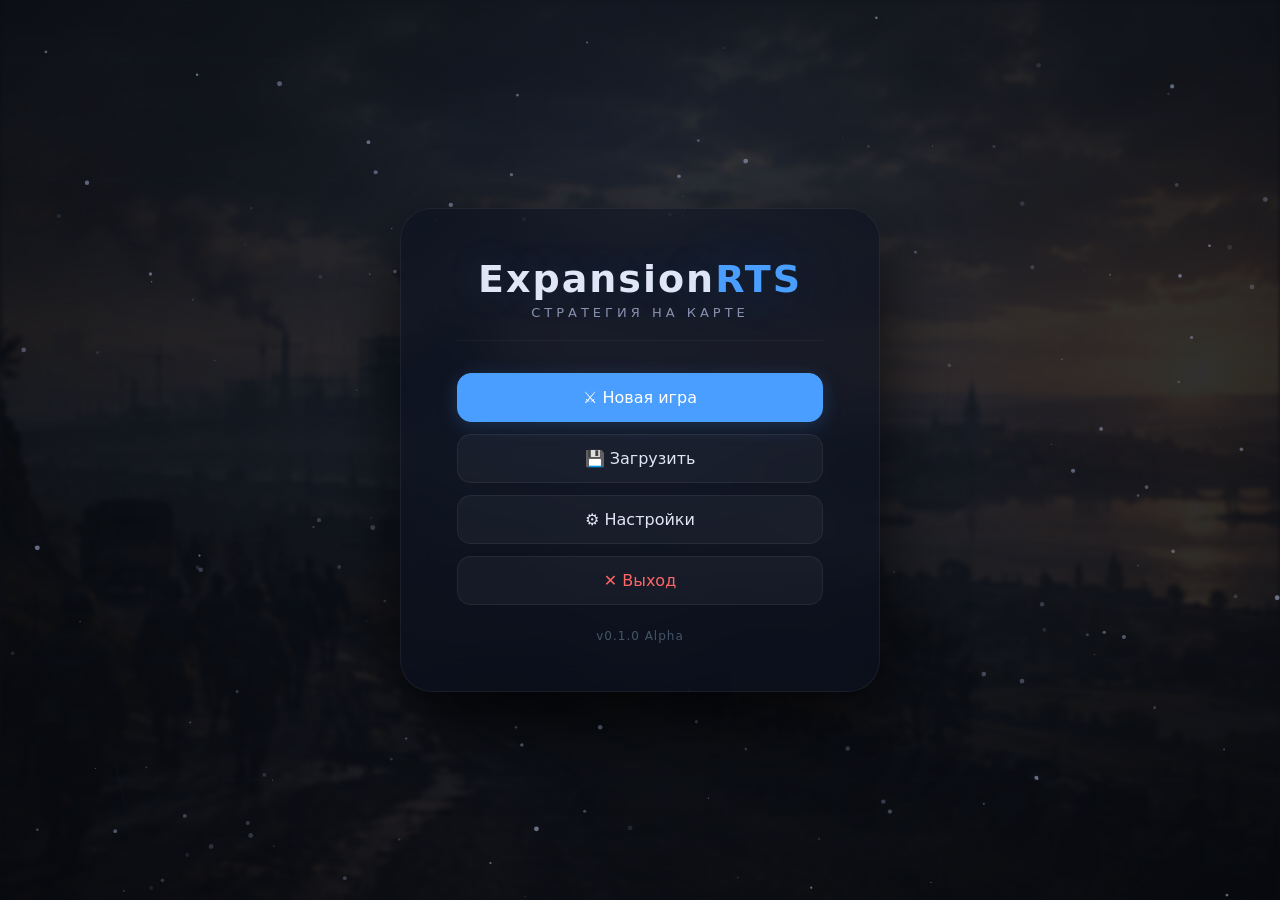
==== commit 19da7a0d: "Игровой цикл: реальный dt по таймстампу rAF (кламп 0.1с) вместо фиксированных 0.016" ====
--- a/index.html
+++ b/index.html
@@ -1281,6 +1281,7 @@
     let selectionManager = null;
 
     let animationFrameId = null;
+    let lastFrameTime = null;
     let pendingBackgroundImage = null;
 
     fileLoader.addEventListener("change", async (e) => {
@@ -1291,6 +1292,7 @@
         if (animationFrameId !== null) {
           cancelAnimationFrame(animationFrameId);
           animationFrameId = null;
+          lastFrameTime = null;
         }
 
         const text = await file.text();
@@ -1712,13 +1714,18 @@
       showDraftSetupOverlay();
     });
 
-    function loop() {
+    function loop(now = performance.now()) {
       if (!game || !renderer) {
         animationFrameId = null;
         return;
       }
 
-      const dt = 0.016;
+      if (lastFrameTime === null) {
+        lastFrameTime = now;
+      }
+
+      const dt = Math.min(0.1, (now - lastFrameTime) / 1000);
+      lastFrameTime = now;
 
       game.update(dt);
       renderer.render();
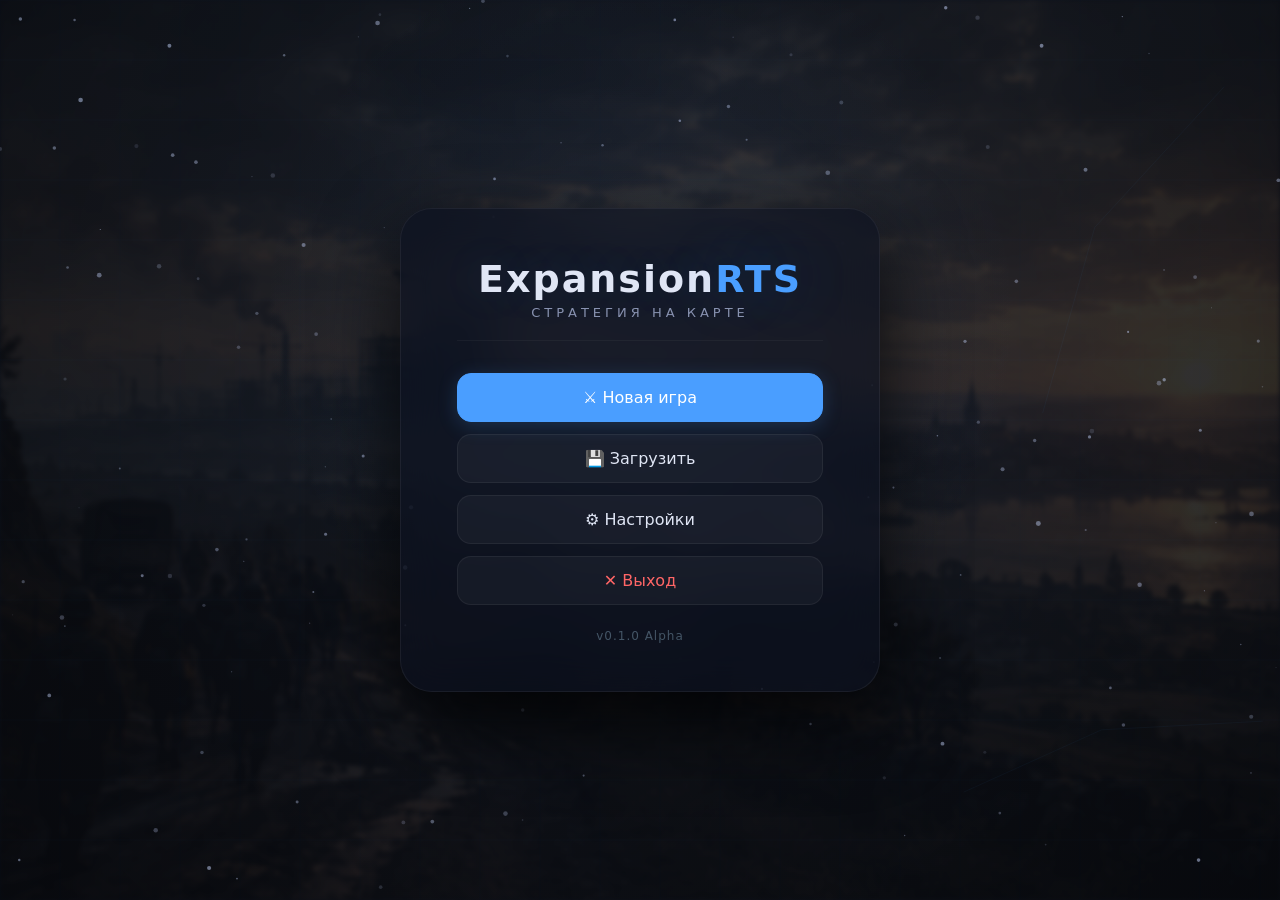
==== commit 8063a8da: "Экономика: единая казна фракции + прозрачная разбивка доходов - Убраны двойные бюджеты: весь доход г" ====
--- a/index.html
+++ b/index.html
@@ -1393,6 +1393,11 @@
         const sign = net.net >= 0 ? '+' : '';
         goldChange.textContent = `${sign}${net.net}`;
         goldChange.style.color = net.net >= 0 ? '#66cc88' : '#ff6666';
+        // ИЗМЕНЕНО: разбивка чистого дохода по наведению.
+        goldChange.title =
+          `Доход городов и провинций: +${net.income}\n` +
+          `Содержание юнитов: −${net.upkeep}\n` +
+          `Итого: ${net.net} за цикл`;
       }
 
       if (aiGoldAmount) {
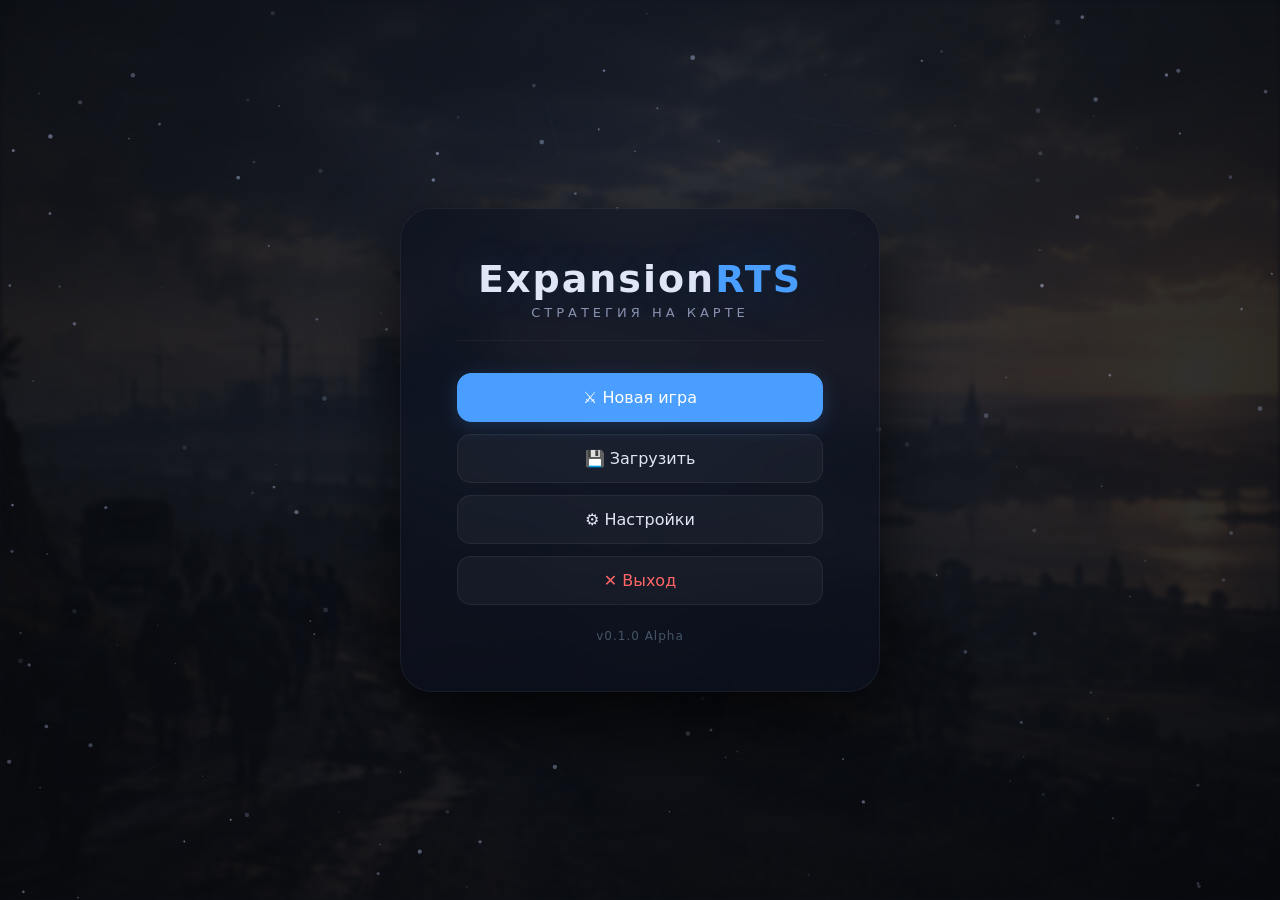
==== commit caa334ac: "Карта и UI: слои карты, маркеры юнитов, стрелки приказов, панель фракции - Политический/физический с" ====
--- a/index.html
+++ b/index.html
@@ -1796,6 +1796,8 @@
           terminalLog('  /peace ai          — Предложить мир ИИ', 'system');
           terminalLog('  /diplomacy         — Показать дипломатию', 'system');
           terminalLog('  /manpower          — Резерв людей (игрок / ИИ)', 'system');
+          terminalLog('  /map               — Слой карты: политический/физический (клавиша M)', 'system');
+          terminalLog('  /markers           — Маркеры юнитов: типы/эмблемы фракций (клавиша N)', 'system');
           break;
 
         case '/speed':
@@ -1924,6 +1926,38 @@
           break;
         }
 
+        // ИЗМЕНЕНО: переключение слоёв карты (то же, что клавиша M).
+        case '/map': {
+          if (!renderer) {
+            terminalLog('❌ Рендерер ещё не создан', 'error');
+            break;
+          }
+          const mode = renderer.toggleMapMode();
+          terminalLog(
+            mode === 'physical'
+              ? '🗺️ Слой карты: физический'
+              : '🗺️ Слой карты: политический',
+            'info'
+          );
+          break;
+        }
+
+        // ИЗМЕНЕНО: переключение маркеров юнитов (то же, что клавиша N).
+        case '/markers': {
+          if (!renderer) {
+            terminalLog('❌ Рендерер ещё не создан', 'error');
+            break;
+          }
+          const mmode = renderer.toggleUnitMarkerMode();
+          terminalLog(
+            mmode === 'faction'
+              ? '🎖️ Маркеры юнитов: эмблемы фракций'
+              : '🎖️ Маркеры юнитов: типы формирований',
+            'info'
+          );
+          break;
+        }
+
         default:
           terminalLog(`❌ Неизвестная команда: ${cmd}. Введите /help для списка.`, 'error');
           terminalLog('  /draft             — Показать политику призыва', 'system');
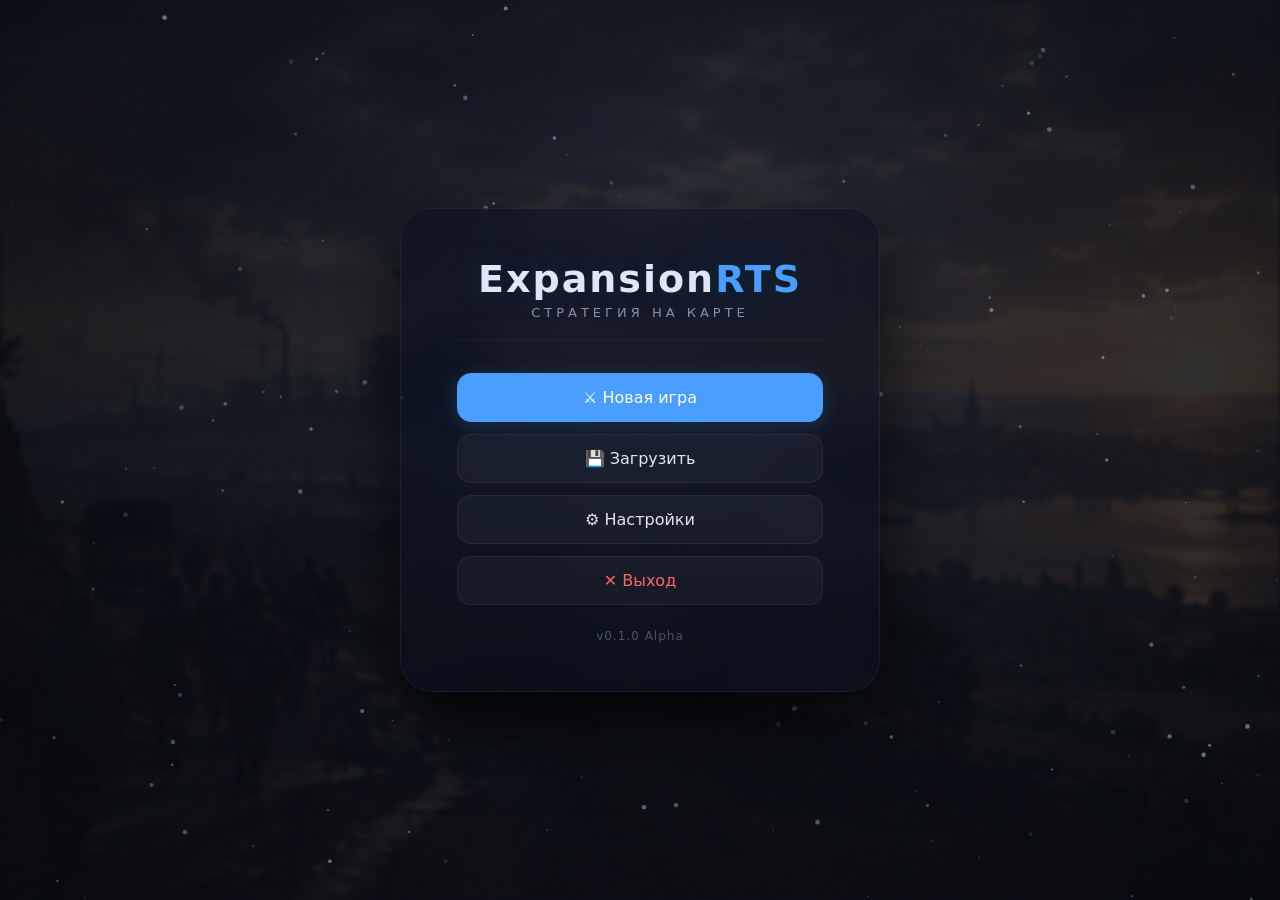
==== commit b7bd5f0d: "Manpower v2: игровой календарь (1 сек = 1 день, год 360 дней), недельный экономический тик, реалисти" ====
--- a/index.html
+++ b/index.html
@@ -1120,6 +1120,9 @@
     <span id="speedDisplay">1.0x</span>
     <button id="btnFaster" title="Ускорить">+</button>
     <button id="btnPause" title="Пауза">⏸</button>
+    <!-- ИЗМЕНЕНО: игровая дата (mobilization v2). -->
+    <span id="dateDisplay" title="Игровая дата"
+          style="margin-left:10px;min-width:82px;text-align:center;font-family:Consolas,monospace;font-size:13px;font-weight:600;color:#a3b8ff;">01.01.1936</span>
   </div>
 
   <div id="diplomacyPanel">
@@ -1215,6 +1218,7 @@
     import UnitPanel from "./js/ui/UnitPanel.js";
     import VictoryPanel from "./js/ui/VictoryPanel.js";
     import FactionPanel from "./js/ui/FactionPanel.js";
+    import { fmtCompact } from "./js/ui/format.js";
     import GameState from "./js/core/GameState.js";
     import Renderer from "./js/core/Renderer.js";
     import InputHandler from "./js/core/InputHandler.js";
@@ -1233,6 +1237,9 @@
 
     const aiGoldAmount = document.getElementById("aiGoldAmount");
     const aiGoldChange = document.getElementById("aiGoldChange");
+
+    // ИЗМЕНЕНО: игровая дата (mobilization v2).
+    const dateDisplay = document.getElementById("dateDisplay");
 
     const btnSlower = document.getElementById("btnSlower");
     const btnFaster = document.getElementById("btnFaster");
@@ -1381,27 +1388,27 @@
       }
 
       if (goldAmount) {
-        goldAmount.textContent = Math.floor(game.playerGold);
-      }
-
-      if (oreAmount) oreAmount.textContent = Math.floor(game.playerOre || 0);
-      if (goodsAmount) goodsAmount.textContent = Math.floor(game.playerGoods || 0);
-      if (foodAmount) foodAmount.textContent = Math.floor(game.playerFood || 0);
+        goldAmount.textContent = fmtCompact(game.playerGold);
+      }
+
+      if (oreAmount) oreAmount.textContent = fmtCompact(game.playerOre || 0);
+      if (goodsAmount) goodsAmount.textContent = fmtCompact(game.playerGoods || 0);
+      if (foodAmount) foodAmount.textContent = fmtCompact(game.playerFood || 0);
 
       if (goldChange) {
         const net = game.getNetIncome(game.playerId);
         const sign = net.net >= 0 ? '+' : '';
         goldChange.textContent = `${sign}${net.net}`;
         goldChange.style.color = net.net >= 0 ? '#66cc88' : '#ff6666';
-        // ИЗМЕНЕНО: разбивка чистого дохода по наведению.
+        // ИЗМЕНЕНО: разбивка чистого дохода по наведению (недельный цикл).
         goldChange.title =
           `Доход городов и провинций: +${net.income}\n` +
           `Содержание юнитов: −${net.upkeep}\n` +
-          `Итого: ${net.net} за цикл`;
+          `Итого: ${net.net} за неделю`;
       }
 
       if (aiGoldAmount) {
-        aiGoldAmount.textContent = Math.floor(game.aiGold);
+        aiGoldAmount.textContent = fmtCompact(game.aiGold);
       }
 
       if (aiGoldChange) {
@@ -1433,6 +1440,13 @@
       const stats = game.getStats();
       infoPanel.textContent =
         `📍 ${stats.points} точек | 🛤️ ${stats.roads} дорог | 🏛️ ${stats.provinces} провинций | 🏙️ ${game.cities.length} городов`;
+
+      // ИЗМЕНЕНО: игровая дата каждый кадр.
+      if (dateDisplay && typeof game.getGameDate === "function") {
+        const d = game.getGameDate();
+        const pad = (n) => String(n).padStart(2, "0");
+        dateDisplay.textContent = `${pad(d.day)}.${pad(d.month)}.${d.year}`;
+      }
     }
 
     function updateSpeedControls() {
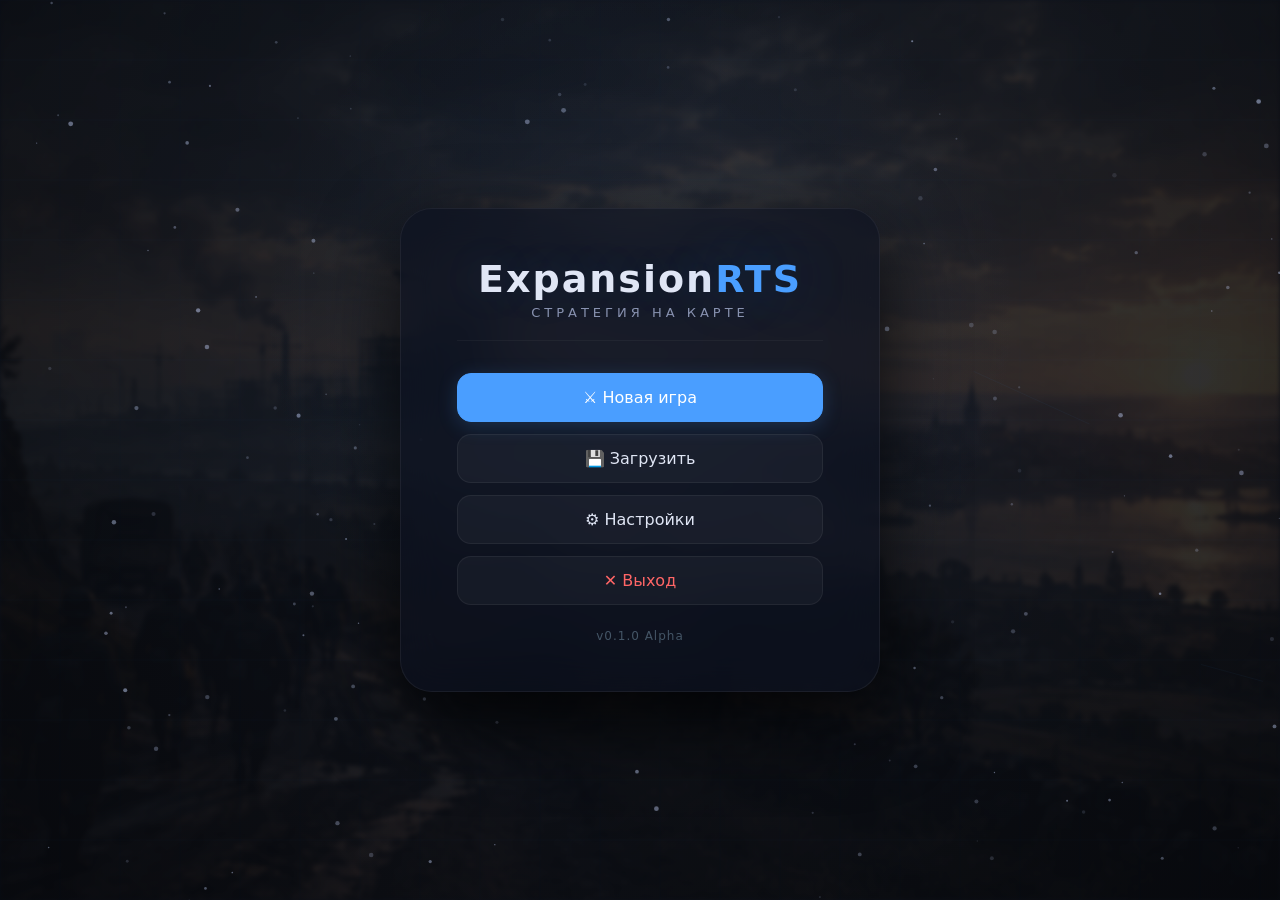
==== commit b370a942: "Эмблемы: галерея из 12 пресетов (drawEmblemShape), выбор эмблемы фракции в панели (превью тем же код" ====
--- a/index.html
+++ b/index.html
@@ -1319,6 +1319,11 @@
 
         renderer = new Renderer(canvas, game, camera);
         renderer.loadCitySprites('assets/icons/');
+        // Фикс: game.renderer объявлялся в GameState, но никогда не
+        // присваивался — вызовы game.renderer.markTerritoryDirty() молча
+        // пропускались. Теперь ссылка есть; заодно панели могут
+        // обращаться к renderer (галерея эмблем).
+        game.renderer = renderer;
 
         if (pendingBackgroundImage) {
           renderer.setBackgroundImage(pendingBackgroundImage);
